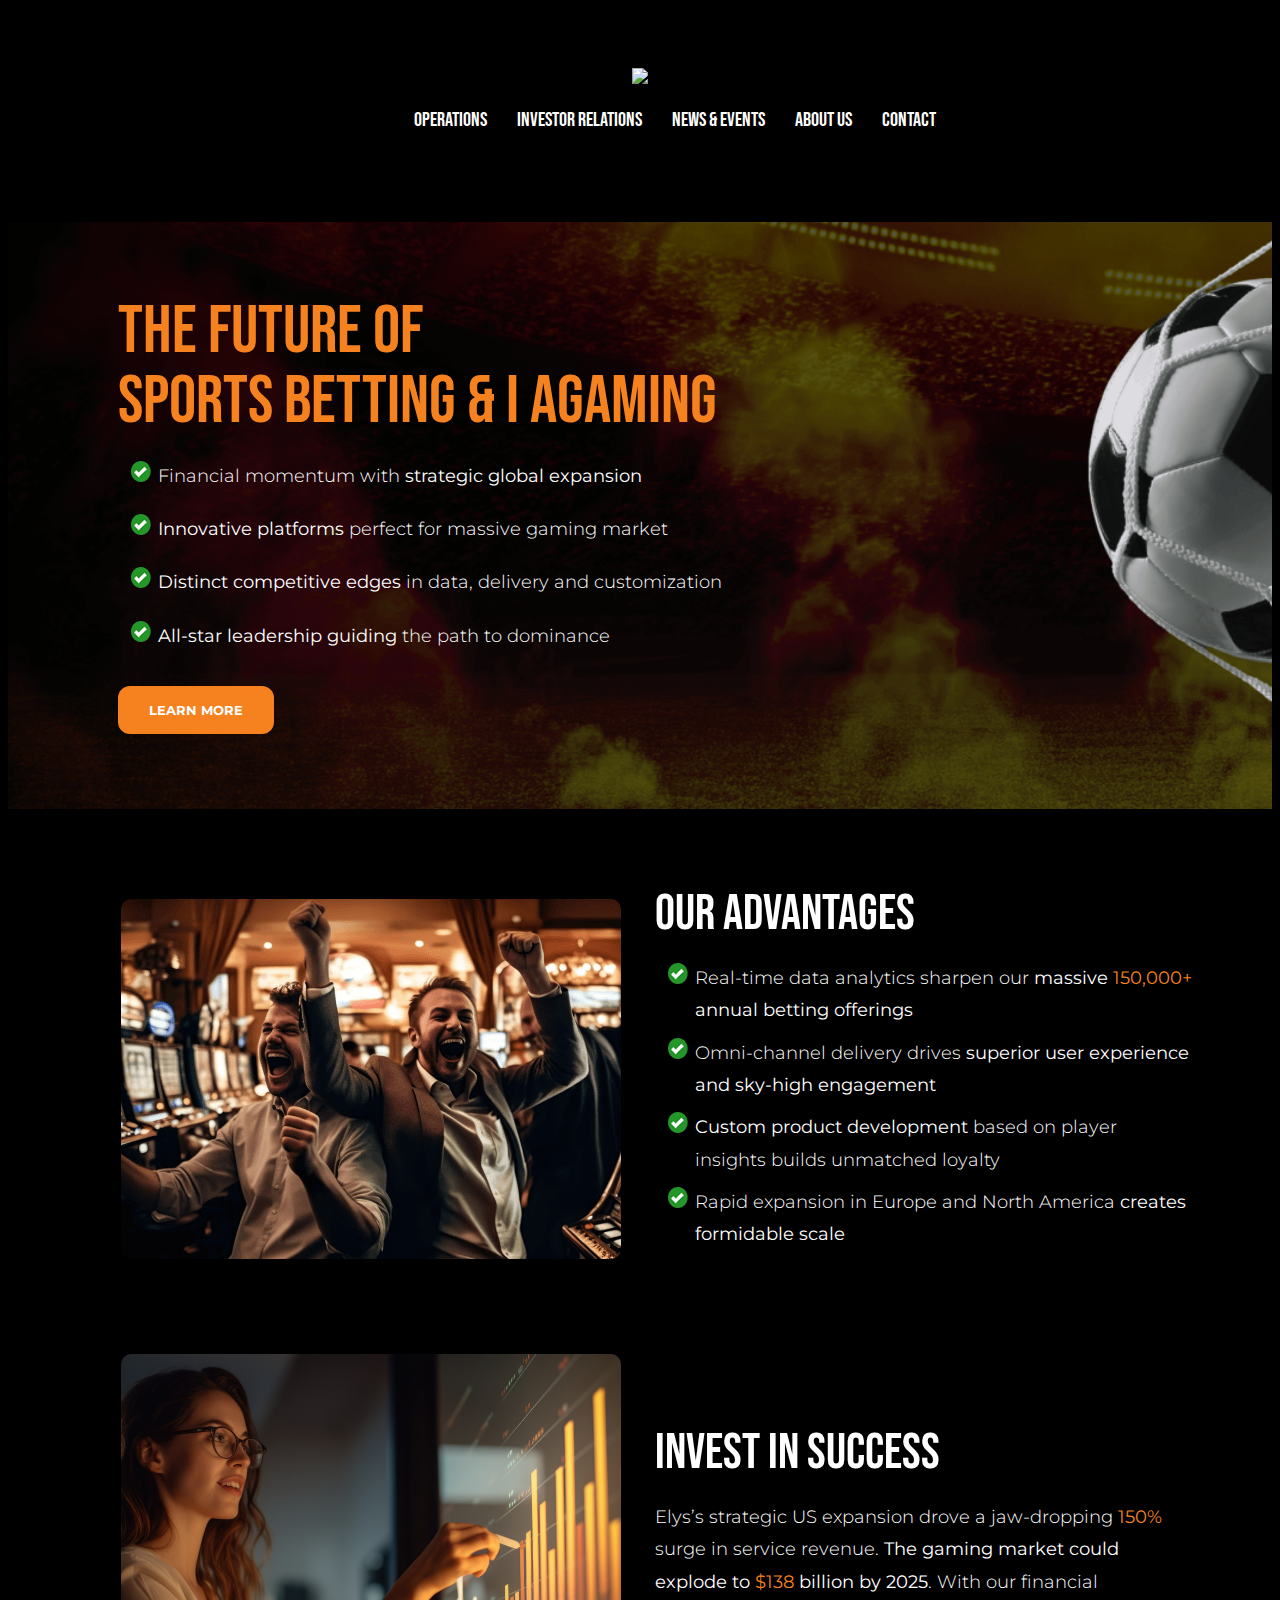
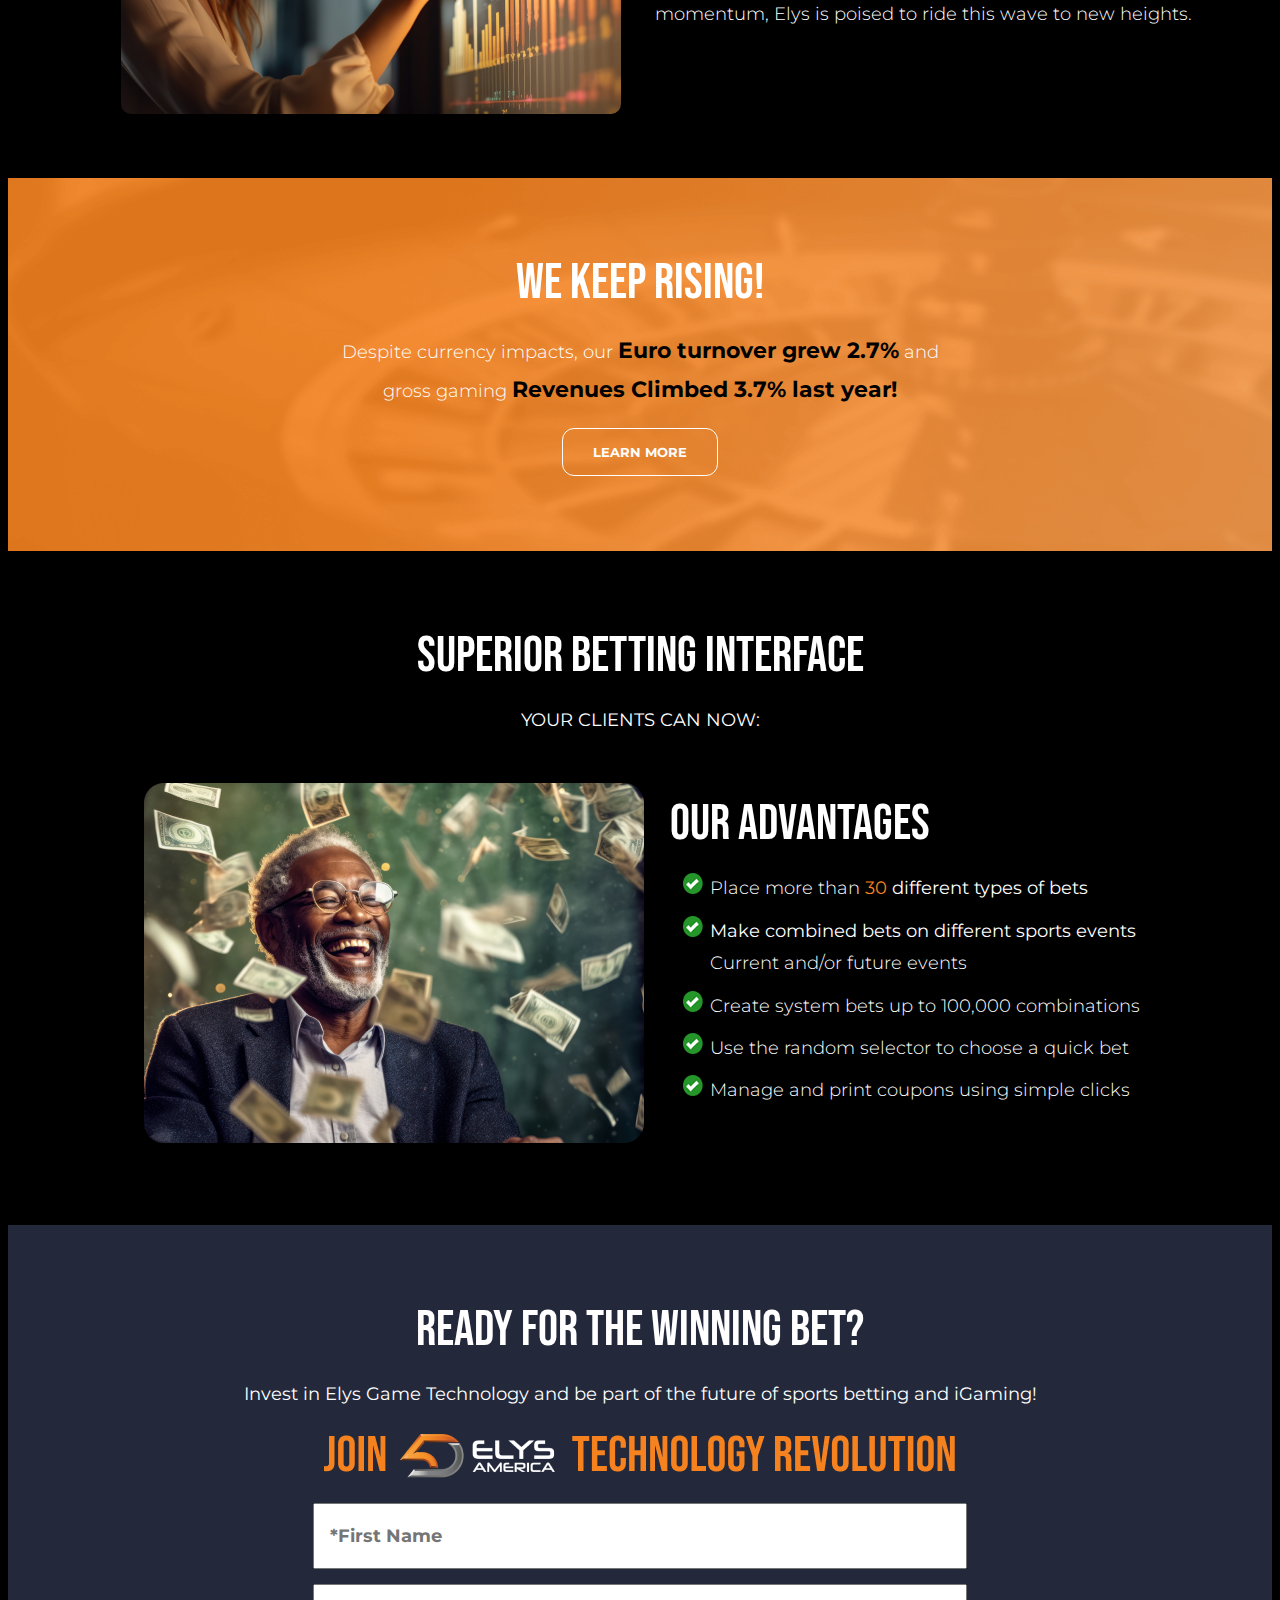
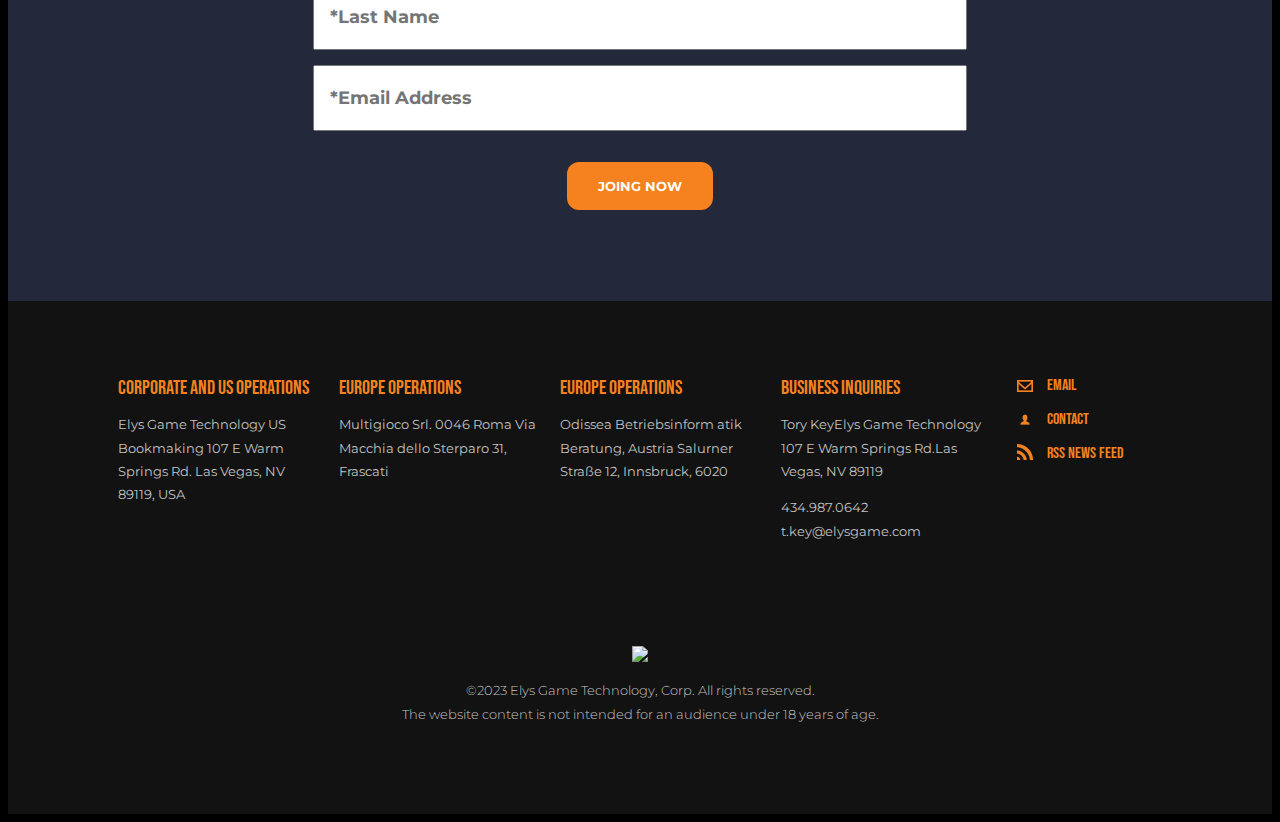
==== index.html @ 71b17f27 "Update Files" ====
<!DOCTYPE html>
<html lang="en">
    <head>
        <meta charset="utf-8">
        <meta http-equiv="X-UA-Compatible" content="IE=edge">
        <meta name="description" content="">
        <meta name="author" content="">
        <title>New page</title>
        <link href="css/style.css" rel="stylesheet">
        <link rel="stylesheet" href="https://fonts.googleapis.com/css?family=Bebas+Neue&display=swap">
        <link rel="stylesheet" href="https://fonts.googleapis.com/css?family=Montserrat:300,700&display=swap">
    </head>
    <body>
        <div class="container menu">
            <div class="row" style="text-align: center;">
                <img src="https://hostedimages-cdn.aweber-static.com/MjEzODEyMQ==/original/90623a771c1843f6ba67fd696ddfc8a9.png" style="width: 350px;"/></img>
                <nav>
                    <ul style="color: #ffffff; display: inline-flex; list-style-position: inside; list-style-type: none; text-indent: 30px; font-family: 'Bebas Neue', sans-serif; font-size: 20px;">
                        <li>OPERATIONS</li>
                        <li>INVESTOR RELATIONS</li>
                        <li>NEWS & EVENTS</li>
                        <li>ABOUT US</li>
                        <li>CONTACT</li>
                    </ul>
                </nav>
            </div>
        </div>
        <div class="container" style="background-image: url('img/modern%20sports%20football%20banner.png'); background-repeat: no-repeat; background-size: cover; background-position: center top;">
            <div class="row" style="display: flex;">
                <div class="inner-content">
                    <h1>THE FUTURE OF<br> SPORTS BETTING & I   aGAMING </h1>
                    <ul style="color: #ffffff; font-family: 'Montserrat', sans-serif; list-style-type: none; list-style-image: url('img/bullets.png'); font-size: 18px; line-height: 2.4; font-weight: 300;">
                        <li>Financial momentum with 
                            <b>strategic global expansion</b>
                        </li>
                        <li>
                            <b>Innovative platforms</b> perfect for massive gaming market
                        </li>
                        <li>
                            <b>Distinct competitive edges</b> in data, delivery and customization
                        </li>
                        <li>
                            <b>All-star leadership guiding</b> the path to dominance
                        </li>
                    </ul>
                    <button class="btn">LEARN MORE</button>
                </div>
            </div>
        </div>
        <div class="container">
            <div class="row" style="display: flex; align-items: center;">
                <div class="column" style="float: left; text-align: center;">
                    <img src="img/happy%20man.png" style="border-radius: 10px;"/>
                </div>
                <div class="column" style="float: left;">
                    <div class="inner-content">
                        <h2 style="font-family: 'Bebas Neue', sans-serif; font-size: 50px; color: #ffffff; font-weight: 400; margin-top: 0; margin-bottom: 0;">Our Advantages</h2>
                        <ul style="color: #ffffff; font-family: 'Montserrat', sans-serif; list-style-type: none; list-style-image: url('img/bullets.png'); font-size: 18px; vertical-align: middle; font-weight: 300; line-height: 1.8;">
                            <li>Real-time data analytics sharpen our 
                                <b>massive <span style="color: #F5821F;">150,000+</span> annual betting offerings</b>
                            </li>
                            <li>Omni-channel delivery drives 
                                <b>superior user experience and sky-high engagement</b>
                            </li>
                            <li>
                                <b>Custom product development</b> based on player insights builds unmatched loyalty
                            </li>
                            <li>Rapid expansion in Europe and North America 
                                <b>creates formidable scale</b>
                            </li>
                        </ul>
                    </div>
                </div>
            </div>
        </div>
        <div class="container">
            <div class="row" style="display: flex; align-items: center; padding-top: 0;">
                <div class="column" style="float: left; text-align: center;">
                    <img src="img/invesst_success.png" style="border-radius: 10px;"/>
                </div>
                <div class="column" style="float: left;">
                    <div class="inner-content">
                        <h2 style="font-family: 'Bebas Neue', sans-serif; font-size: 50px; color: #ffffff; font-weight: 400; margin-top: 0; margin-bottom: 0;">INVEST IN SUCCESS</h2>
                        <p style="color: #ffffff; font-size: 18px; font-family: 'Montserrat', sans-serif; font-weight: 300; line-height: 1.8;">Elys&rsquo;s strategic US expansion drove a jaw-dropping <b><span style="color: #F5821F;">150%</span></b> surge in service revenue. <b>The gaming market could explode to <span style="color: #F5821F;">$138</span> billion by 2025</b>. With our financial momentum, Elys is poised to ride this wave to new heights.</p>
                    </div>
                </div>
            </div>
        </div>
        <div class="container" style="background-repeat: no-repeat; background-size: cover; background-position: center top; background-image: url('img/keep%20raising%20bg.png');">
            <div class="row" style="display: flex; margin: auto;">
                <div class="inner-content" style="margin: auto;">
                    <h2 style="color: #ffffff; font-size: 50px; font-family: 'Bebas Neue', sans-serif; font-weight: 400; text-align: center; margin-top: 0; margin-bottom: 0;">We keep rising!</h2>
                    <p style="color: #ffffff; font-size: 18px; font-family: 'Montserrat', sans-serif; font-weight: 300; line-height: 1.8; text-align: center;">Despite currency impacts, our  <span style="color: #000; font-size: 22px; font-weight: bold;">Euro turnover grew 2.7%</span>  and <br>gross gaming  <span style="color: #000; font-size: 22px; font-weight: bold;">Revenues Climbed 3.7%   last year!</span></p>
                    <center>
                        <button class="btn-light">LEARN MORE</button>
                    </center>
                </div>
            </div>
        </div>
        <div class="container" style="background-repeat: no-repeat; background-size: cover; background-position: center top;">
            <div class="row" style="display: flex; margin: auto;">
                <div class="inner-content" style="margin: auto;">
                    <h2 style="color: #ffffff; font-size: 50px; font-family: 'Bebas Neue', sans-serif; font-weight: 400; text-align: center; margin-top: 0; margin-bottom: 0;">superior betting interface</h2>
                    <p style="color: #ffffff; font-size: 18px; font-family: 'Montserrat', sans-serif; font-weight: 300; line-height: 1.8; text-align: center;"><b>YOUR CLIENTS CAN NOW:</b><br></p>
                    <center> 
</center>
                    <div class="row" style="display: flex; align-items: center; padding-bottom: 0; padding-top: 25px;">
                        <div class="column" style="float: left; text-align: center;">
                            <img src="img/superior_beating.png" style="border-radius: 10px;"/>
                        </div>
                        <div class="column" style="float: left;">
                            <div class="inner-content">
                                <h2 style="font-family: 'Bebas Neue', sans-serif; font-size: 50px; color: #ffffff; font-weight: 400; margin-top: 0; margin-bottom: 0;">Our Advantages</h2>
                                <ul style="color: #ffffff; font-family: 'Montserrat', sans-serif; list-style-type: none; list-style-image: url('img/bullets.png'); font-size: 18px; vertical-align: middle; font-weight: 300; line-height: 1.8;">
                                    <li>Place more than 
                                        <b><span style="color: #F5821F">30</span> different types of bets</b>
                                    </li>
                                    <li>
                                        <b>Make combined bets on different sports events</b> Current and/or future events
                                    </li>
                                    <li>Create system bets up to 100,000 combinations</li>
                                    <li>Use the random selector to choose a quick bet</li>
                                    <li>Manage and print coupons using simple clicks</li>
                                </ul>
                            </div>
                        </div>
                    </div>
                </div>
            </div>
        </div>
        <div class="container" style="background-repeat: no-repeat; background-size: cover; background-position: center top; background-color: #23293b;">
            <div class="row" style="display: flex; margin: auto;">
                <div class="inner-content" style="margin: auto;">
                    <h2 style="color: #ffffff; font-size: 50px; font-family: 'Bebas Neue', sans-serif; font-weight: 400; text-align: center; margin-top: 0; margin-bottom: 0;">Ready for the winning bet?</h2>
                    <p style="color: #ffffff; font-size: 18px; font-family: 'Montserrat', sans-serif; font-weight: 300; line-height: 1.8; text-align: center;"><b>Invest in Elys Game Technology and be part of the future of sports betting and iGaming!</b><br></p>
                    <center>
                        <img src="img/form_header.png"/>
                    </center>
                    <form style="text-align: center; padding-top: 15px;">
                        <input style="width: 620px; padding: 20px 15px; font-size: 18px; font-family: 'Montserrat', sans-serif; font-weight: 700; color: #c9c9c9; margin-bottom: 15px;" placeholder="*First Name"/>
                        <input style="width: 620px; padding: 20px 15px; font-size: 18px; font-family: 'Montserrat', sans-serif; font-weight: 700; color: #c9c9c9; margin-bottom: 15px;" placeholder="*Last Name"/>
                        <input style="width: 620px; padding: 20px 15px; font-size: 18px; font-family: 'Montserrat', sans-serif; font-weight: 700; color: #c9c9c9; margin-bottom: 15px;" placeholder="*Email Address"/>
                        <p><button class="btn">JOING NOW</button></p>
                    </form>
                </div>
            </div>
        </div>
        <div class="container" style="background-color: #121212;">
            <div class="row" style="display: flex; width: 1200px !important; float: none;">
                <div class="col5" style="float: left; padding-right: 15px;">
                    <div class="inner-content">
                        <h3 style="font-family: 'Bebas Neue', sans-serif; font-size: 20px; color: #f5821f; font-weight: 400; margin-top: 0; margin-bottom: 0; text-align: left;">Corporate and US Operations</h3>
                        <p style="color: #c3c3c3; font-family: 'Montserrat', sans-serif; text-align: left; font-size: 13px; line-height: 1.8;">Elys Game Technology US Bookmaking 107 E Warm Springs Rd. Las Vegas, NV 89119, USA</p>
                    </div>
                </div>
                <div class="col5" style="float: left; text-align: center; padding-right: 15px;">
                    <div class="inner-content" style="padding: 15px;">
                        <h3 style="font-family: 'Bebas Neue', sans-serif; font-size: 20px; color: #f5821f; font-weight: 400; margin-top: 0; margin-bottom: 0; text-align: left;">Europe Operations</h3>
                        <p style="color: #c3c3c3; font-family: 'Montserrat', sans-serif; text-align: left; font-size: 13px; line-height: 1.8;">Multigioco Srl.
0046 Roma
Via Macchia dello Sterparo 31,
Frascati</p>
                    </div>
                </div>
                <div class="col5" style="float: left; text-align: center; padding-right: 15px;">
                    <div class="inner-content">
                        <h3 style="font-family: 'Bebas Neue', sans-serif; font-size: 20px; color: #f5821f; font-weight: 400; margin-top: 0; margin-bottom: 0; text-align: left;">Europe Operations</h3>
                        <p style="color: #c3c3c3; font-family: 'Montserrat', sans-serif; text-align: left; font-size: 13px; line-height: 1.8;">Odissea Betriebsinform atik  Beratung, Austria Salurner Straße 12,  Innsbruck, 6020</p>
                    </div>
                </div>
                <div class="col5" style="float: left; text-align: center;">
                    <div class="inner-content" style="padding-right: 15px;">
                        <h3 style="font-family: 'Bebas Neue', sans-serif; font-size: 20px; color: #f5821f; font-weight: 400; margin-top: 0; margin-bottom: 0; text-align: left;">Business Inquiries</h3>
                        <p style="color: #c3c3c3; font-family: 'Montserrat', sans-serif; text-align: left; font-size: 13px; line-height: 1.8;">Tory KeyElys Game Technology 107 E Warm Springs Rd.Las Vegas, NV 89119</p>
                        <p style="color: #c3c3c3; font-family: 'Montserrat', sans-serif; text-align: left; font-size: 13px; line-height: 1.8;">
434.987.0642
t.key@elysgame.com</p>
                    </div>
                </div>
                <div class="col5" style="float: left; text-align: center;">
                    <div class="inner-content" style="margin-left: 30px;">
                        <h3 style="font-family: 'Bebas Neue', sans-serif; font-size: 16px; color: #f5821f; font-weight: 400; margin-top: 0; margin-bottom: 15px; text-align: left; padding-left: 30px; background-image: url('img/email.png'); background-repeat: no-repeat; background-position: left center;">Email</h3>
                        <h3 style="font-family: 'Bebas Neue', sans-serif; font-size: 16px; color: #f5821f; font-weight: 400; margin-top: 0; margin-bottom: 15px; text-align: left; padding-left: 30px; background-image: url('img/contact.png'); background-repeat: no-repeat; background-position: left center;">Contact</h3>
                        <h3 style="font-family: 'Bebas Neue', sans-serif; font-size: 16px; color: #f5821f; font-weight: 400; margin-top: 0; margin-bottom: 10px; text-align: left; background-image: url('img/feed.png'); background-repeat: no-repeat; padding-left: 30px;">RSS News Feed</h3>
                    </div>
                </div>
            </div>
        </div>
        <div class="container" style="background-repeat: no-repeat; background-size: cover; background-position: center top; background-color: #121212; padding-bottom: 60px;">
            <div class="row" style="display: flex; margin: auto; padding: 0;">
                <div class="inner-content" style="margin: auto;">
                    <center>
                        <img src="https://hostedimages-cdn.aweber-static.com/MjEzODEyMQ==/original/90623a771c1843f6ba67fd696ddfc8a9.png" style="width: 250px;"/></img>
                        <p style="color: #c3c3c3; font-size: 13px; font-family: 'Montserrat', sans-serif; font-weight: 300; line-height: 1.8;">©2023 Elys Game Technology, Corp. All rights reserved. <br>The website content is not intended for an audience under 18 years of age.</p>
                    </center>
                </div>
            </div>
        </div>
    </body>
---- css/style.css ----
body {
    background-color: #000;
}

.container {
}

.row {
    width: 100%;
    max-width: 1075px;
    padding: 60px 15px;
    margin: auto;
}

.inner-content {
    width: 100%;
    padding: 15px;
}

.inner-row {
    width: 100%;
    padding: 40px 15px;
    margin: auto;
}

.column {
    width: 50%;
    float: left;
}

.col5 {
    width: 20%;
    float: left;
}

li {
    padding-bottom: 10px;
}

h1 {
    color: #F5821F;
    font-family: Bebas Neue;
    font-size: 68px;
    font-style: normal;
    font-weight: 400;
    line-height: 70px;
    margin: 0px;

    /* 105.882% */
    text-transform: uppercase;
}

.btn {
    border-radius: 12px;
    background-color: #f5821f;
    font-family: 'Montserrat', sans-serif;
    text-transform: uppercase;
    font-weight: 700;
    color: #ffffff;
    padding: 15px 30px;
    border: 1px solid rgba(255, 255, 255, 0);
}

.btn-light {
    border-radius: 12px;
    background-color: transparent;
    font-family: 'Montserrat', sans-serif;
    text-transform: uppercase;
    font-weight: 700;
    color: #ffffff;
    padding: 15px 30px;
    border: 1.5px solid #ffffff;
}
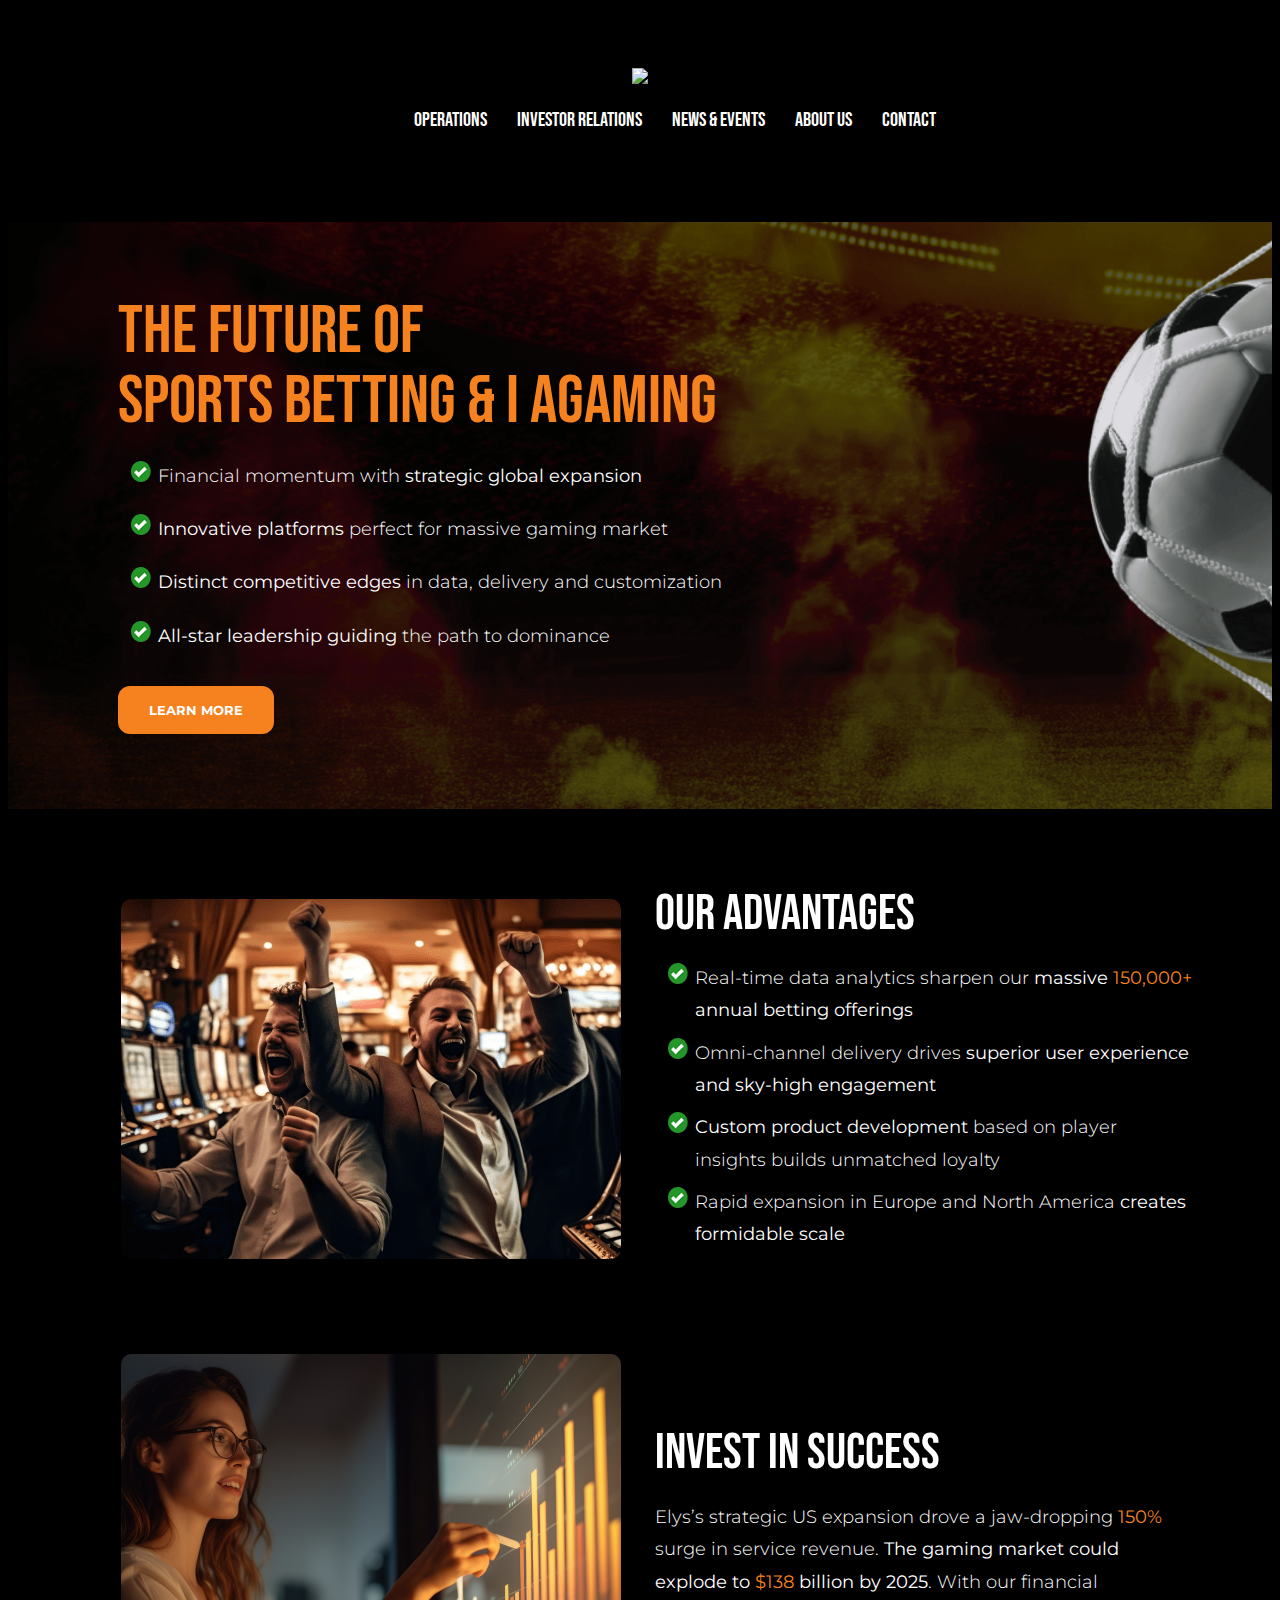
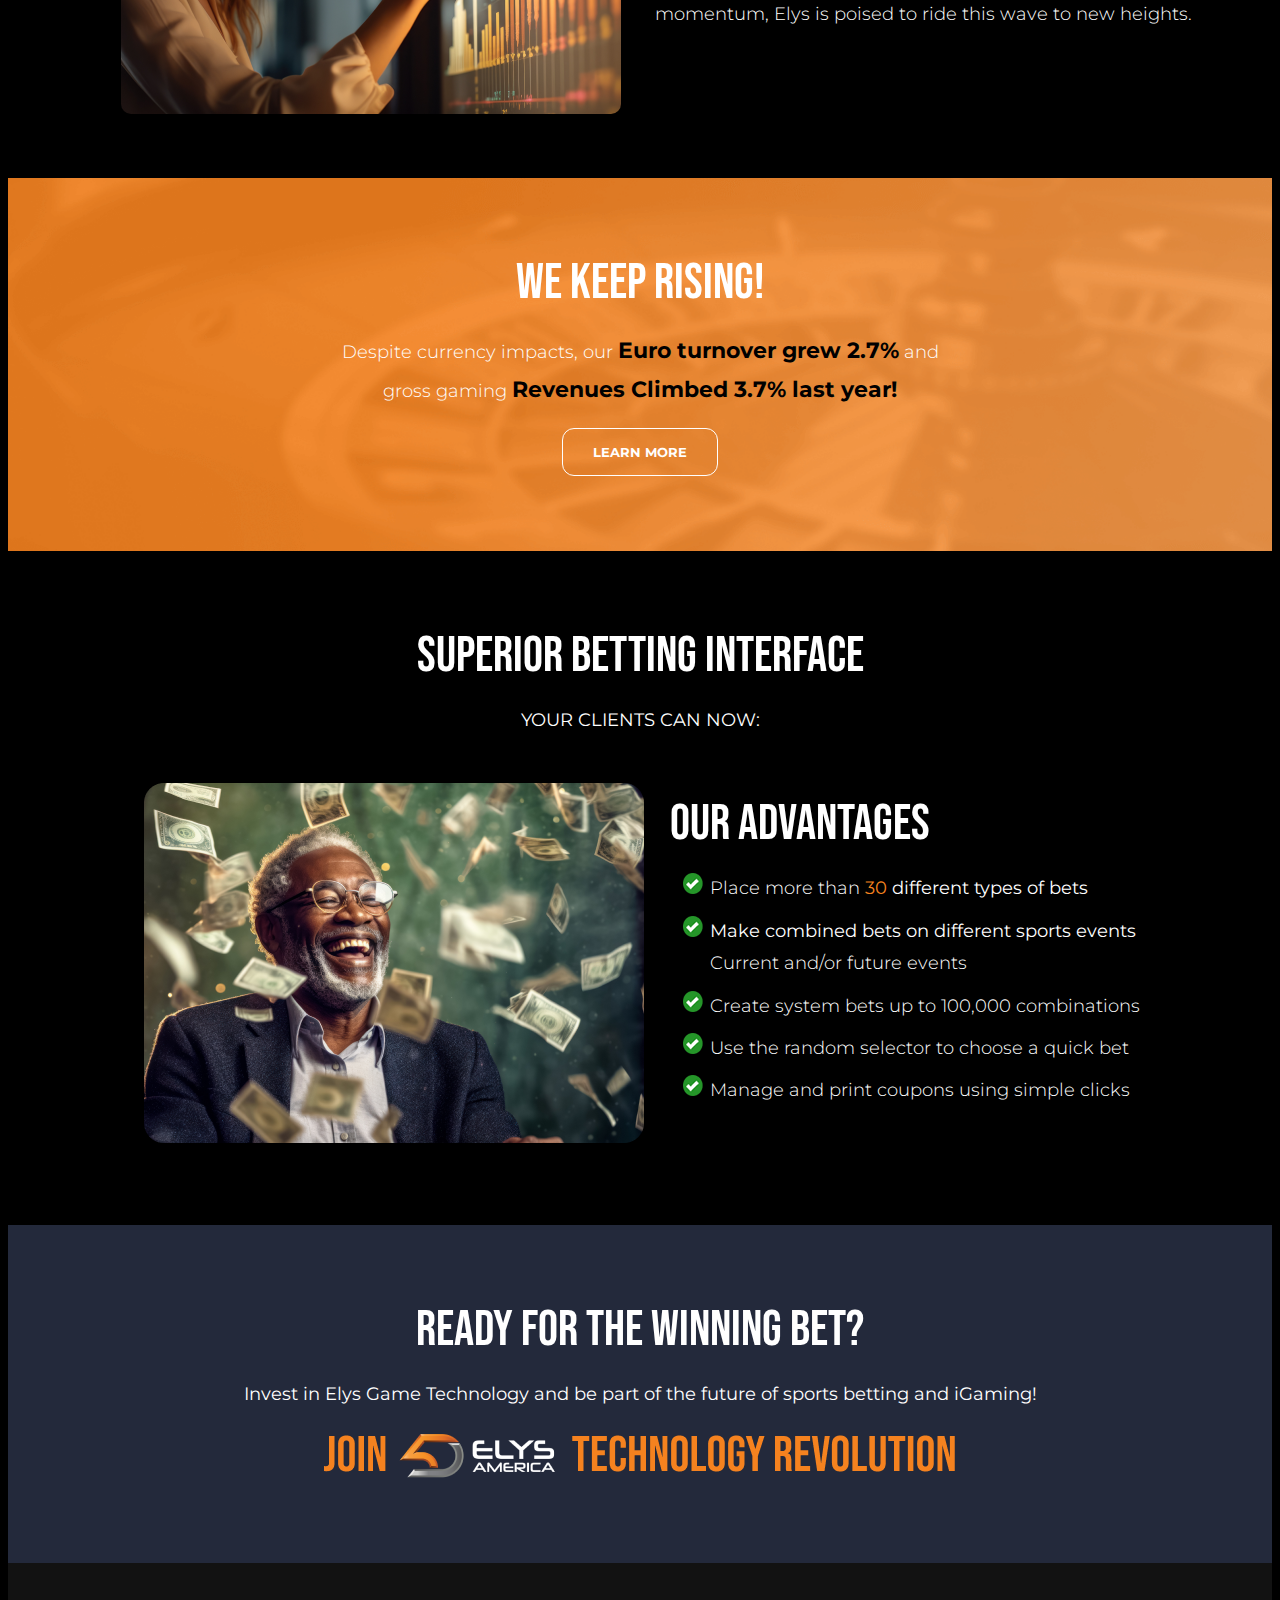
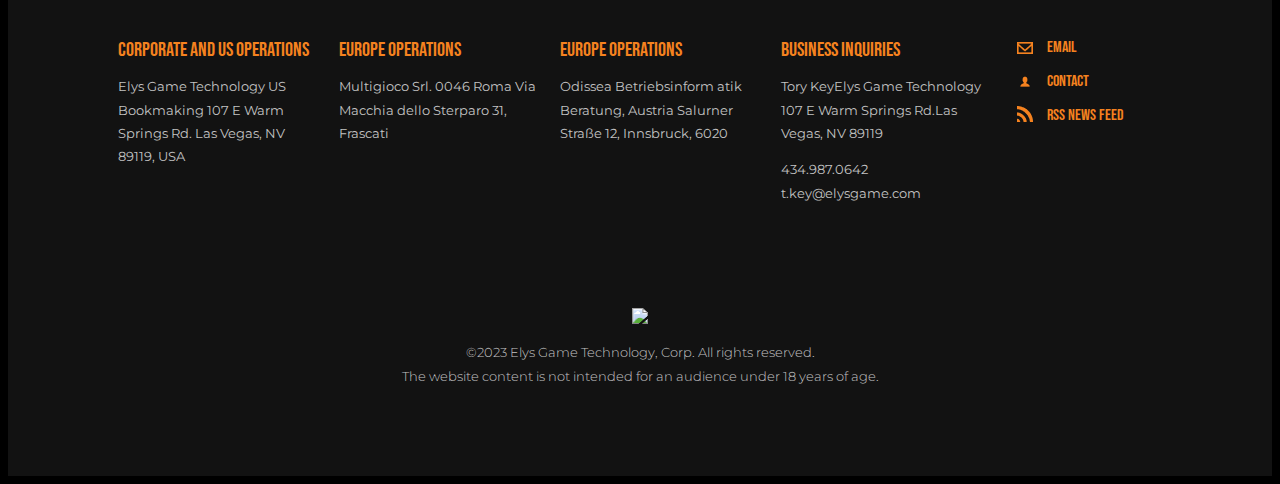
==== commit c090cd2d: "Update" ====
--- a/index.html
+++ b/index.html
@@ -9,6 +9,15 @@
         <link href="css/style.css" rel="stylesheet">
         <link rel="stylesheet" href="https://fonts.googleapis.com/css?family=Bebas+Neue&display=swap">
         <link rel="stylesheet" href="https://fonts.googleapis.com/css?family=Montserrat:300,700&display=swap">
+
+        <script type="text/javascript">(function(d, s, id) {
+            var js, fjs = d.getElementsByTagName(s)[0];
+            if (d.getElementById(id)) return;
+            js = d.createElement(s); js.id = id;
+            js.src = "//forms.aweber.com/form/92/476517092.js";
+            fjs.parentNode.insertBefore(js, fjs);
+            }(document, "script", "aweber-wjs-57rhpv1nx"));
+        </script>
     </head>
     <body>
         <div class="container menu">
@@ -136,13 +145,16 @@
                     <center>
                         <img src="img/form_header.png"/>
                     </center>
-                    <form style="text-align: center; padding-top: 15px;">
+                    <!-- Write your comments here -->
+                    <form style="display: none; text-align: center; padding-top: 15px;">
                         <input style="width: 620px; padding: 20px 15px; font-size: 18px; font-family: 'Montserrat', sans-serif; font-weight: 700; color: #c9c9c9; margin-bottom: 15px;" placeholder="*First Name"/>
                         <input style="width: 620px; padding: 20px 15px; font-size: 18px; font-family: 'Montserrat', sans-serif; font-weight: 700; color: #c9c9c9; margin-bottom: 15px;" placeholder="*Last Name"/>
                         <input style="width: 620px; padding: 20px 15px; font-size: 18px; font-family: 'Montserrat', sans-serif; font-weight: 700; color: #c9c9c9; margin-bottom: 15px;" placeholder="*Email Address"/>
                         <p><button class="btn">JOING NOW</button></p>
                     </form>
-                </div>
+                    <div class="AW-Form-476517092"></div>
+                    <!-- Write your comments here -->
+
             </div>
         </div>
         <div class="container" style="background-color: #121212;">
--- a/css/style.css
+++ b/css/style.css
@@ -1,8 +1,5 @@
 body {
     background-color: #000;
-}
-
-.container {
 }
 
 .row {
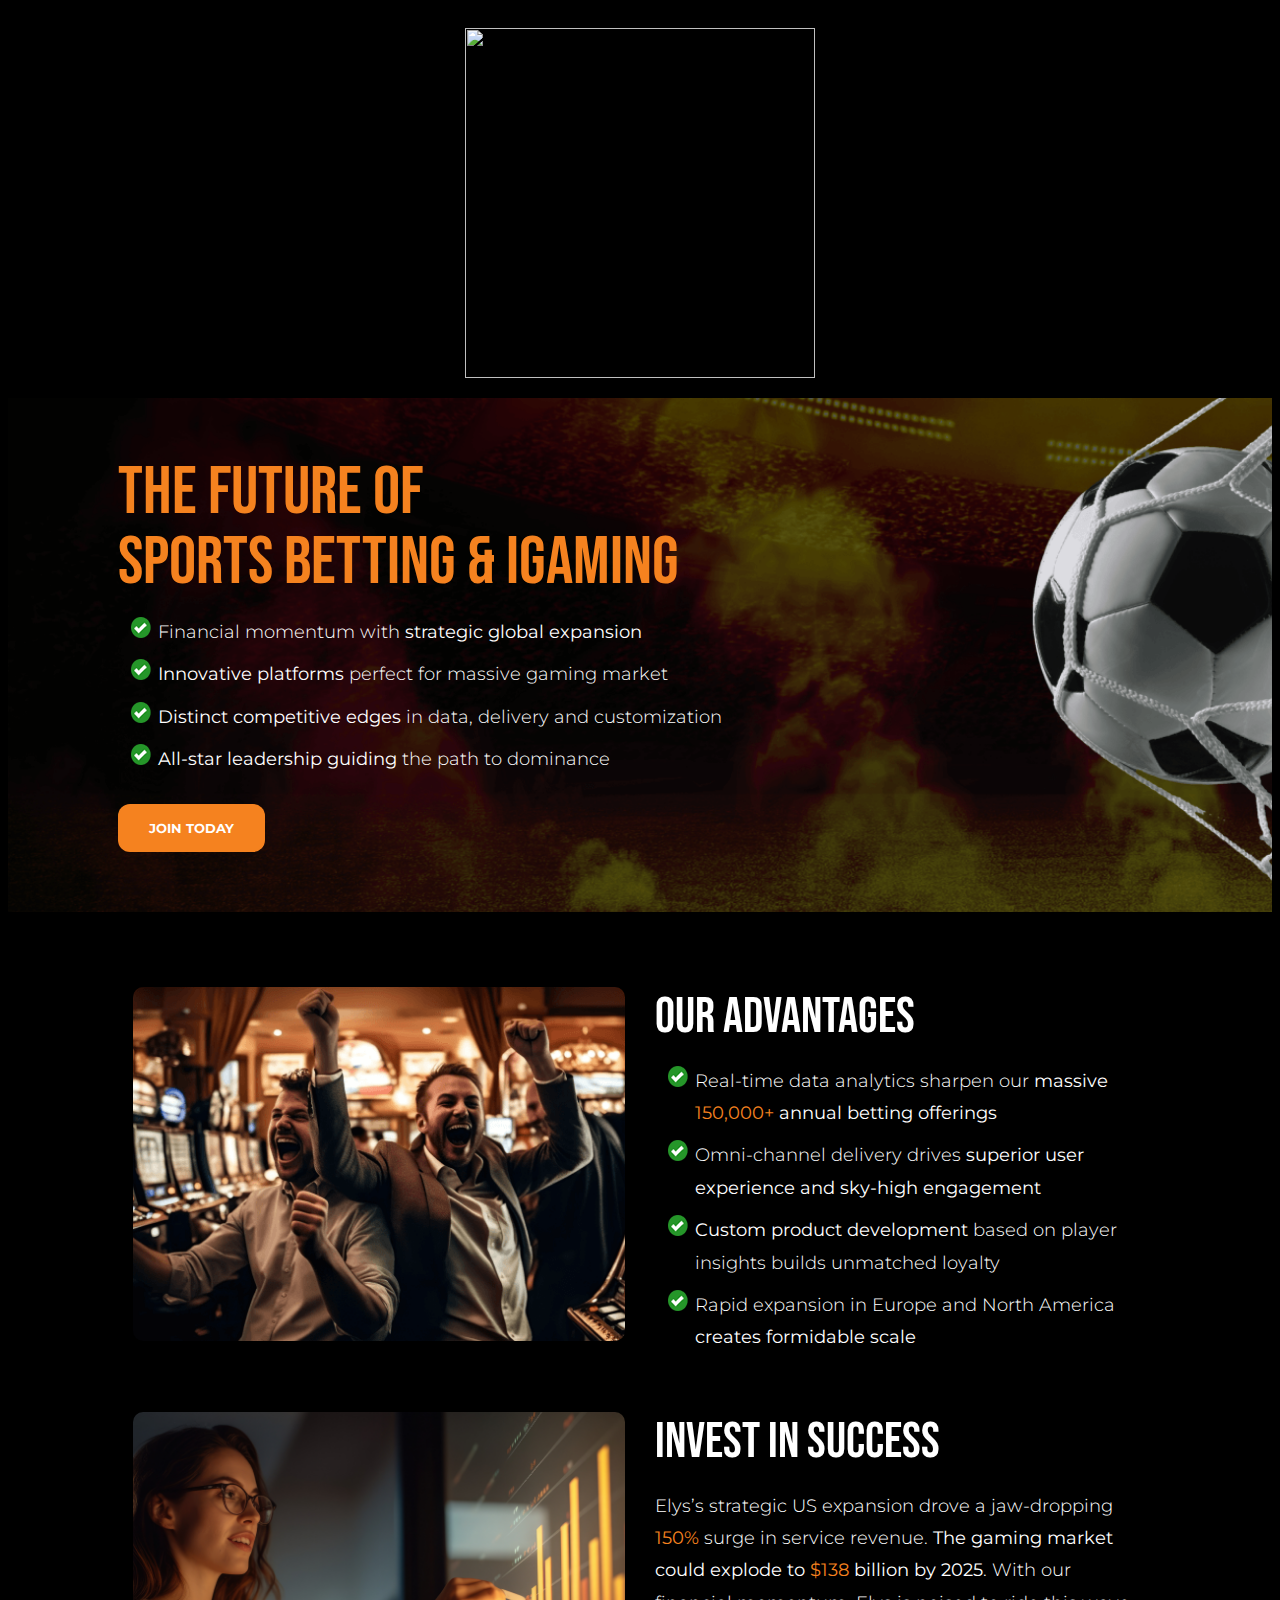
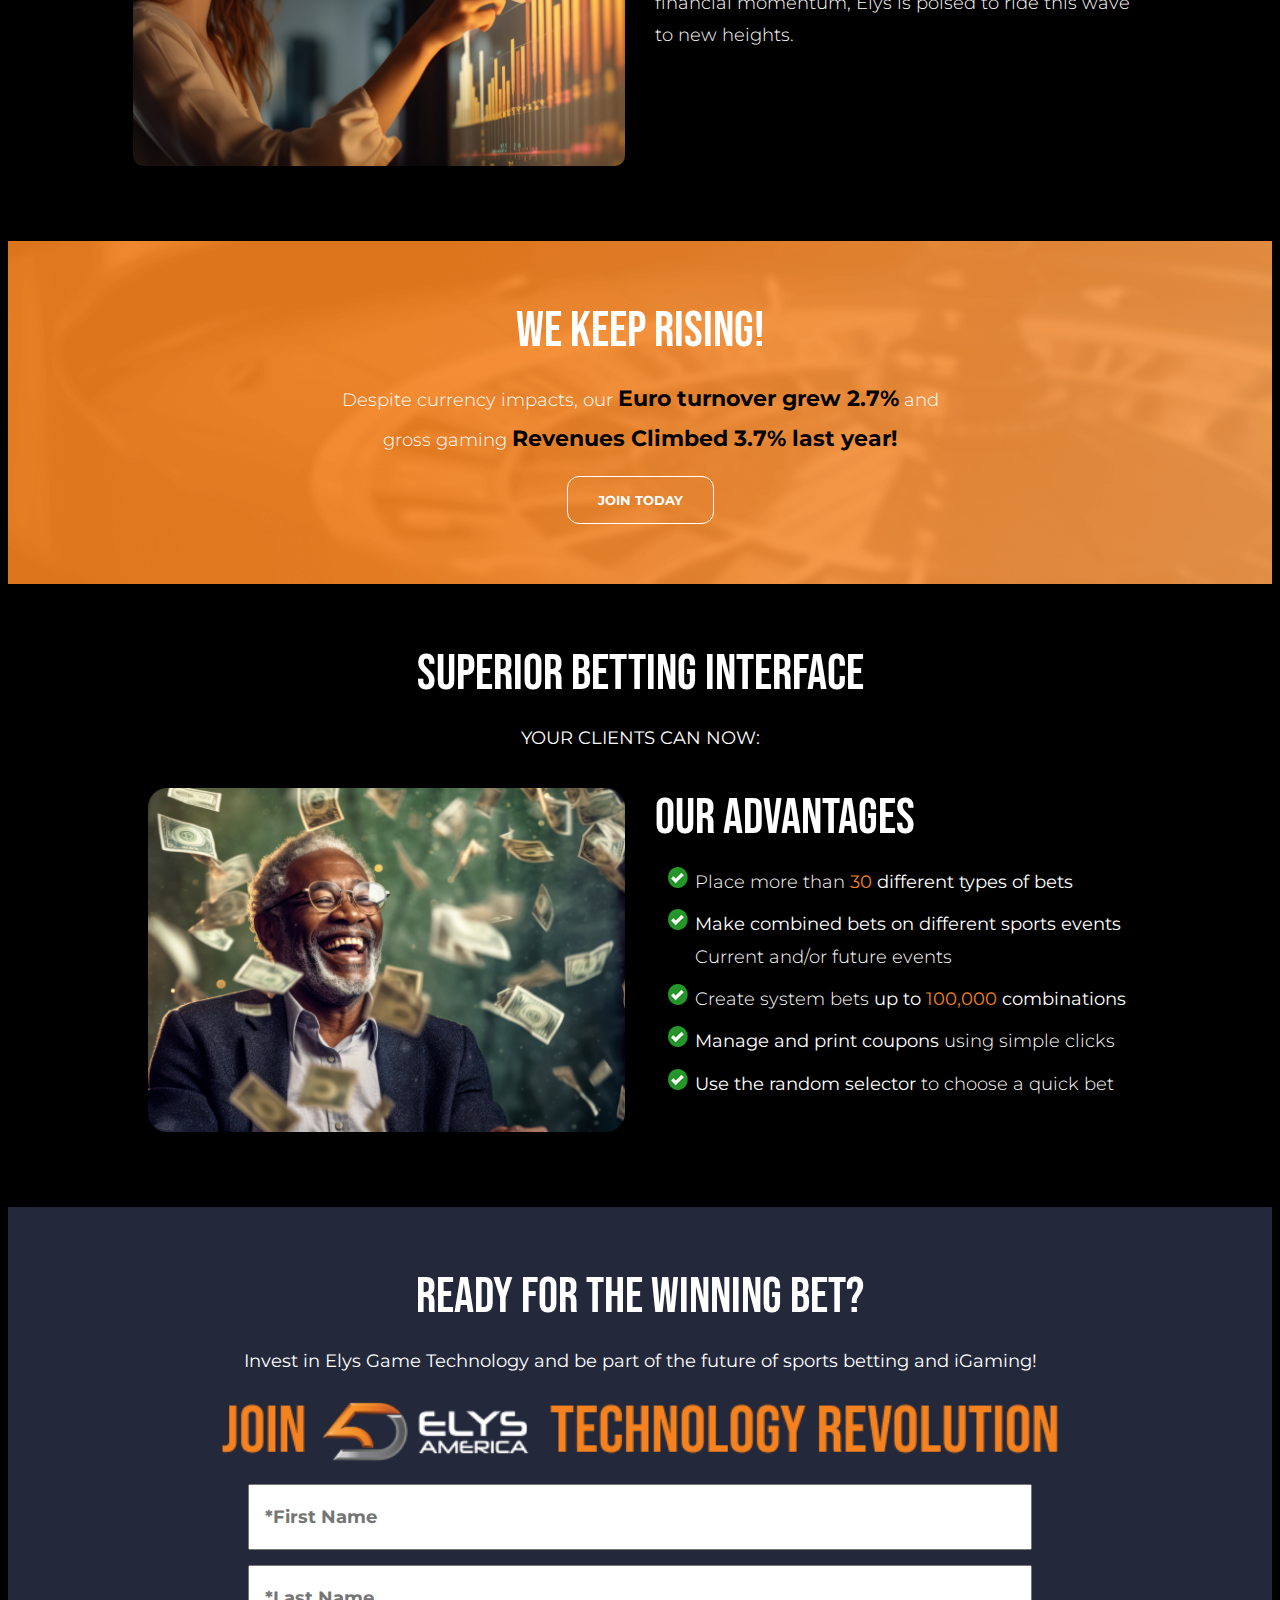
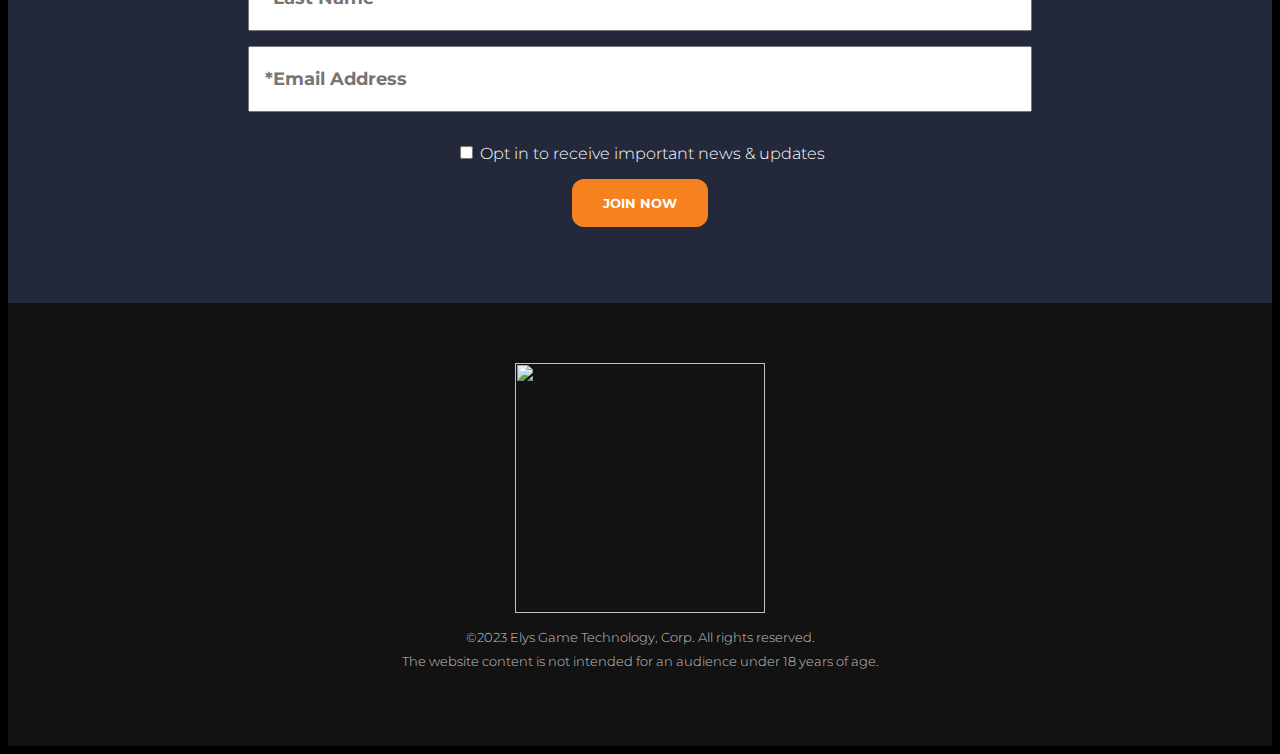
==== commit 167c4225: "Update" ====
--- a/index.html
+++ b/index.html
@@ -1,29 +1,20 @@
-<!DOCTYPE html>
 <html lang="en">
     <head>
         <meta charset="utf-8">
         <meta http-equiv="X-UA-Compatible" content="IE=edge">
+        <meta name="viewport" content="width=device-width, initial-scale=1.0">
         <meta name="description" content="">
         <meta name="author" content="">
-        <title>New page</title>
+        <title>Elys Game Technology</title>
         <link href="css/style.css" rel="stylesheet">
         <link rel="stylesheet" href="https://fonts.googleapis.com/css?family=Bebas+Neue&display=swap">
         <link rel="stylesheet" href="https://fonts.googleapis.com/css?family=Montserrat:300,700&display=swap">
-
-        <script type="text/javascript">(function(d, s, id) {
-            var js, fjs = d.getElementsByTagName(s)[0];
-            if (d.getElementById(id)) return;
-            js = d.createElement(s); js.id = id;
-            js.src = "//forms.aweber.com/form/92/476517092.js";
-            fjs.parentNode.insertBefore(js, fjs);
-            }(document, "script", "aweber-wjs-57rhpv1nx"));
-        </script>
     </head>
     <body>
         <div class="container menu">
-            <div class="row" style="text-align: center;">
+            <div class="row" style="text-align: center; padding-top:20px; padding-bottom: 20px;">
                 <img src="https://hostedimages-cdn.aweber-static.com/MjEzODEyMQ==/original/90623a771c1843f6ba67fd696ddfc8a9.png" style="width: 350px;"/></img>
-                <nav>
+                <nav style="display: none;">
                     <ul style="color: #ffffff; display: inline-flex; list-style-position: inside; list-style-type: none; text-indent: 30px; font-family: 'Bebas Neue', sans-serif; font-size: 20px;">
                         <li>OPERATIONS</li>
                         <li>INVESTOR RELATIONS</li>
@@ -35,89 +26,85 @@
             </div>
         </div>
         <div class="container" style="background-image: url('img/modern%20sports%20football%20banner.png'); background-repeat: no-repeat; background-size: cover; background-position: center top;">
-            <div class="row" style="display: flex;">
+            <div class="row">
+                <h1>THE FUTURE OF<br> SPORTS BETTING & iGAMING </h1>
+                <ul style="color: #ffffff; font-family: 'Montserrat', sans-serif; list-style-type: none; list-style-image: url('img/bullets.png'); font-size: 18px; line-height: 1.8; font-weight: 300; text-align: left;">
+                    <li>Financial momentum with 
+                        <b>strategic global expansion</b>
+                    </li>
+                    <li>
+                        <b>Innovative platforms</b> perfect for massive gaming market
+                    </li>
+                    <li>
+                        <b>Distinct competitive edges</b> in data, delivery and customization
+                    </li>
+                    <li>
+                        <b>All-star leadership guiding</b> the path to dominance
+                    </li>
+                </ul>
+                <div class="center">
+                    <a href="#anchor"><button class="btn">JOIN TODAY</button></a>
+                </div>
+            </div>
+        </div>
+        <div class="row" style="padding-bottom: 0px;">
+            <div class="col-6">
+                <img src="img/happy%20man.png" style="border-radius: 10px;"/>
+            </div>
+            <div class="col-6">
                 <div class="inner-content">
-                    <h1>THE FUTURE OF<br> SPORTS BETTING & I   aGAMING </h1>
-                    <ul style="color: #ffffff; font-family: 'Montserrat', sans-serif; list-style-type: none; list-style-image: url('img/bullets.png'); font-size: 18px; line-height: 2.4; font-weight: 300;">
-                        <li>Financial momentum with 
-                            <b>strategic global expansion</b>
+                    <h2 style="font-family: 'Bebas Neue', sans-serif; font-size: 50px; color: #ffffff; font-weight: 400; margin-top: 0; margin-bottom: 0;">Our Advantages</h2>
+                    <ul style="color: #ffffff; font-family: 'Montserrat', sans-serif; list-style-type: none; list-style-image: url('img/bullets.png'); font-size: 18px; vertical-align: middle; font-weight: 300; line-height: 1.8;">
+                        <li>Real-time data analytics sharpen our 
+                            <b>massive <span style="color: #F5821F;">150,000+</span> annual betting offerings</b>
+                        </li>
+                        <li>Omni-channel delivery drives 
+                            <b>superior user experience and sky-high engagement</b>
                         </li>
                         <li>
-                            <b>Innovative platforms</b> perfect for massive gaming market
-                        </li>
-                        <li>
-                            <b>Distinct competitive edges</b> in data, delivery and customization
-                        </li>
-                        <li>
-                            <b>All-star leadership guiding</b> the path to dominance
+                            <b>Custom product development</b> based on player insights builds unmatched loyalty
+                        </li>
+                        <li>Rapid expansion in Europe and North America 
+                            <b>creates formidable scale</b>
                         </li>
                     </ul>
-                    <button class="btn">LEARN MORE</button>
-                </div>
-            </div>
-        </div>
-        <div class="container">
-            <div class="row" style="display: flex; align-items: center;">
-                <div class="column" style="float: left; text-align: center;">
-                    <img src="img/happy%20man.png" style="border-radius: 10px;"/>
-                </div>
-                <div class="column" style="float: left;">
-                    <div class="inner-content">
-                        <h2 style="font-family: 'Bebas Neue', sans-serif; font-size: 50px; color: #ffffff; font-weight: 400; margin-top: 0; margin-bottom: 0;">Our Advantages</h2>
-                        <ul style="color: #ffffff; font-family: 'Montserrat', sans-serif; list-style-type: none; list-style-image: url('img/bullets.png'); font-size: 18px; vertical-align: middle; font-weight: 300; line-height: 1.8;">
-                            <li>Real-time data analytics sharpen our 
-                                <b>massive <span style="color: #F5821F;">150,000+</span> annual betting offerings</b>
-                            </li>
-                            <li>Omni-channel delivery drives 
-                                <b>superior user experience and sky-high engagement</b>
-                            </li>
-                            <li>
-                                <b>Custom product development</b> based on player insights builds unmatched loyalty
-                            </li>
-                            <li>Rapid expansion in Europe and North America 
-                                <b>creates formidable scale</b>
-                            </li>
-                        </ul>
-                    </div>
-                </div>
-            </div>
-        </div>
-        <div class="container">
-            <div class="row" style="display: flex; align-items: center; padding-top: 0;">
-                <div class="column" style="float: left; text-align: center;">
-                    <img src="img/invesst_success.png" style="border-radius: 10px;"/>
-                </div>
-                <div class="column" style="float: left;">
-                    <div class="inner-content">
-                        <h2 style="font-family: 'Bebas Neue', sans-serif; font-size: 50px; color: #ffffff; font-weight: 400; margin-top: 0; margin-bottom: 0;">INVEST IN SUCCESS</h2>
-                        <p style="color: #ffffff; font-size: 18px; font-family: 'Montserrat', sans-serif; font-weight: 300; line-height: 1.8;">Elys&rsquo;s strategic US expansion drove a jaw-dropping <b><span style="color: #F5821F;">150%</span></b> surge in service revenue. <b>The gaming market could explode to <span style="color: #F5821F;">$138</span> billion by 2025</b>. With our financial momentum, Elys is poised to ride this wave to new heights.</p>
-                    </div>
+                </div>
+            </div>
+        </div>
+        <div class="row" style="padding-top: 0px;">
+            <div class="col-6">
+                <img src="img/invesst_success.png" style="border-radius: 10px;"/>
+            </div>
+            <div class="col-6">
+                <div class="inner-content">
+                    <h2 style="font-family: 'Bebas Neue', sans-serif; font-size: 50px; color: #ffffff; font-weight: 400; margin-top: 0; margin-bottom: 0;">INVEST IN SUCCESS</h2>
+                    <p style="color: #ffffff; font-size: 18px; font-family: 'Montserrat', sans-serif; font-weight: 300; line-height: 1.8;">Elys&rsquo;s strategic US expansion drove a jaw-dropping <b><span style="color: #F5821F;">150%</span></b> surge in service revenue. <b>The gaming market could explode to <span style="color: #F5821F;">$138</span> billion by 2025</b>. With our financial momentum, Elys is poised to ride this wave to new heights.</p>
                 </div>
             </div>
         </div>
         <div class="container" style="background-repeat: no-repeat; background-size: cover; background-position: center top; background-image: url('img/keep%20raising%20bg.png');">
-            <div class="row" style="display: flex; margin: auto;">
+            <div class="row">
                 <div class="inner-content" style="margin: auto;">
                     <h2 style="color: #ffffff; font-size: 50px; font-family: 'Bebas Neue', sans-serif; font-weight: 400; text-align: center; margin-top: 0; margin-bottom: 0;">We keep rising!</h2>
                     <p style="color: #ffffff; font-size: 18px; font-family: 'Montserrat', sans-serif; font-weight: 300; line-height: 1.8; text-align: center;">Despite currency impacts, our  <span style="color: #000; font-size: 22px; font-weight: bold;">Euro turnover grew 2.7%</span>  and <br>gross gaming  <span style="color: #000; font-size: 22px; font-weight: bold;">Revenues Climbed 3.7%   last year!</span></p>
                     <center>
-                        <button class="btn-light">LEARN MORE</button>
+                        <a href="#anchor"><button class="btn-light">JOIN TODAY</button></a>
                     </center>
                 </div>
             </div>
         </div>
         <div class="container" style="background-repeat: no-repeat; background-size: cover; background-position: center top;">
-            <div class="row" style="display: flex; margin: auto;">
+            <div class="row">
                 <div class="inner-content" style="margin: auto;">
                     <h2 style="color: #ffffff; font-size: 50px; font-family: 'Bebas Neue', sans-serif; font-weight: 400; text-align: center; margin-top: 0; margin-bottom: 0;">superior betting interface</h2>
                     <p style="color: #ffffff; font-size: 18px; font-family: 'Montserrat', sans-serif; font-weight: 300; line-height: 1.8; text-align: center;"><b>YOUR CLIENTS CAN NOW:</b><br></p>
                     <center> 
 </center>
-                    <div class="row" style="display: flex; align-items: center; padding-bottom: 0; padding-top: 25px;">
-                        <div class="column" style="float: left; text-align: center;">
+                    <div class="row" style="padding-bottom: 0px; padding-top: 0px;">
+                        <div class="col-6">
                             <img src="img/superior_beating.png" style="border-radius: 10px;"/>
                         </div>
-                        <div class="column" style="float: left;">
+                        <div class="col-6">
                             <div class="inner-content">
                                 <h2 style="font-family: 'Bebas Neue', sans-serif; font-size: 50px; color: #ffffff; font-weight: 400; margin-top: 0; margin-bottom: 0;">Our Advantages</h2>
                                 <ul style="color: #ffffff; font-family: 'Montserrat', sans-serif; list-style-type: none; list-style-image: url('img/bullets.png'); font-size: 18px; vertical-align: middle; font-weight: 300; line-height: 1.8;">
@@ -127,9 +114,15 @@
                                     <li>
                                         <b>Make combined bets on different sports events</b> Current and/or future events
                                     </li>
-                                    <li>Create system bets up to 100,000 combinations</li>
-                                    <li>Use the random selector to choose a quick bet</li>
-                                    <li>Manage and print coupons using simple clicks</li>
+                                    <li>Create system bets 
+                                        <b>up to <span style="color: #F5821F">100,000</span> combinations</b>
+                                    </li>
+                                    <li>
+                                        <b>Manage and print coupons</b> using simple clicks
+                                    </li>
+                                    <li>
+                                        <b>Use the random selector</b> to choose a quick bet
+                                    </li>
                                 </ul>
                             </div>
                         </div>
@@ -137,8 +130,8 @@
                 </div>
             </div>
         </div>
-        <div class="container" style="background-repeat: no-repeat; background-size: cover; background-position: center top; background-color: #23293b;">
-            <div class="row" style="display: flex; margin: auto;">
+        <div id="anchor" class="container" style="background-repeat: no-repeat; background-size: cover; background-position: center top; background-color: #23293b;">
+            <div class="row">
                 <div class="inner-content" style="margin: auto;">
                     <h2 style="color: #ffffff; font-size: 50px; font-family: 'Bebas Neue', sans-serif; font-weight: 400; text-align: center; margin-top: 0; margin-bottom: 0;">Ready for the winning bet?</h2>
                     <p style="color: #ffffff; font-size: 18px; font-family: 'Montserrat', sans-serif; font-weight: 300; line-height: 1.8; text-align: center;"><b>Invest in Elys Game Technology and be part of the future of sports betting and iGaming!</b><br></p>
@@ -146,65 +139,68 @@
                         <img src="img/form_header.png"/>
                     </center>
                     <!-- Write your comments here -->
-                    <form style="display: none; text-align: center; padding-top: 15px;">
-                        <input style="width: 620px; padding: 20px 15px; font-size: 18px; font-family: 'Montserrat', sans-serif; font-weight: 700; color: #c9c9c9; margin-bottom: 15px;" placeholder="*First Name"/>
-                        <input style="width: 620px; padding: 20px 15px; font-size: 18px; font-family: 'Montserrat', sans-serif; font-weight: 700; color: #c9c9c9; margin-bottom: 15px;" placeholder="*Last Name"/>
-                        <input style="width: 620px; padding: 20px 15px; font-size: 18px; font-family: 'Montserrat', sans-serif; font-weight: 700; color: #c9c9c9; margin-bottom: 15px;" placeholder="*Email Address"/>
-                        <p><button class="btn">JOING NOW</button></p>
-                    </form>
-                    <div class="AW-Form-476517092"></div>
-                    <!-- Write your comments here -->
-
-            </div>
-        </div>
-        <div class="container" style="background-color: #121212;">
-            <div class="row" style="display: flex; width: 1200px !important; float: none;">
-                <div class="col5" style="float: left; padding-right: 15px;">
-                    <div class="inner-content">
-                        <h3 style="font-family: 'Bebas Neue', sans-serif; font-size: 20px; color: #f5821f; font-weight: 400; margin-top: 0; margin-bottom: 0; text-align: left;">Corporate and US Operations</h3>
-                        <p style="color: #c3c3c3; font-family: 'Montserrat', sans-serif; text-align: left; font-size: 13px; line-height: 1.8;">Elys Game Technology US Bookmaking 107 E Warm Springs Rd. Las Vegas, NV 89119, USA</p>
-                    </div>
-                </div>
-                <div class="col5" style="float: left; text-align: center; padding-right: 15px;">
-                    <div class="inner-content" style="padding: 15px;">
-                        <h3 style="font-family: 'Bebas Neue', sans-serif; font-size: 20px; color: #f5821f; font-weight: 400; margin-top: 0; margin-bottom: 0; text-align: left;">Europe Operations</h3>
-                        <p style="color: #c3c3c3; font-family: 'Montserrat', sans-serif; text-align: left; font-size: 13px; line-height: 1.8;">Multigioco Srl.
+                    <div class="formsec" style="padding: 0px;">
+                        <form method="post" action="https://www.aweber.com/scripts/addlead.pl" style="width: 100%; text-align: center; padding-top: 15px; margin: auto;">
+                            <input type="hidden" name="listname" value="awlist6574214"/>
+                            <input type="hidden" name="redirect" value="https://elysgame.s3.ca-central-1.amazonaws.com/thank-you.html"/>
+                            <input type="text" name="name" value="" style="width: 100%; padding: 20px 15px; font-size: 18px; font-family: 'Montserrat', sans-serif; font-weight: 700; color: #c9c9c9; margin-bottom: 15px;" placeholder="*First Name"/>
+                            <input type="text" name="lastname" value="" style="width: 100%; padding: 20px 15px; font-size: 18px; font-family: 'Montserrat', sans-serif; font-weight: 700; color: #c9c9c9; margin-bottom: 15px;" placeholder="*Last Name"/>
+                            <input type="text" name="email" value="" style="width: 100%; padding: 20px 15px; font-size: 18px; font-family: 'Montserrat', sans-serif; font-weight: 700; color: #c9c9c9; margin-bottom: 15px;" placeholder="*Email Address"/>
+                            <p style="font-size: 16px; font-family: 'Montserrat', sans-serif; font-weight: 300; color: #ffffff;"><input type="checkbox" id="myCheck" name="test"> Opt in to receive important news & updates</p>
+                            <p><input class="btn" type="submit" name="submit" value="JOIN NOW"/></p>
+                        </form>
+                    </div>
+                </div>
+            </div>
+            <div class="container" style="display: none; background-color: #121212;">
+                <div class="row" style="display: flex; width: 1200px !important; float: none;">
+                    <div class="col5" style="float: left; padding-right: 15px;">
+                        <div class="inner-content">
+                            <h3 style="font-family: 'Bebas Neue', sans-serif; font-size: 20px; color: #f5821f; font-weight: 400; margin-top: 0; margin-bottom: 0; text-align: left;">Corporate and US Operations</h3>
+                            <p style="color: #c3c3c3; font-family: 'Montserrat', sans-serif; text-align: left; font-size: 13px; line-height: 1.8;">Elys Game Technology US Bookmaking 107 E Warm Springs Rd. Las Vegas, NV 89119, USA</p>
+                        </div>
+                    </div>
+                    <div class="col5" style="float: left; text-align: center; padding-right: 15px;">
+                        <div class="inner-content" style="padding: 15px;">
+                            <h3 style="font-family: 'Bebas Neue', sans-serif; font-size: 20px; color: #f5821f; font-weight: 400; margin-top: 0; margin-bottom: 0; text-align: left;">Europe Operations</h3>
+                            <p style="color: #c3c3c3; font-family: 'Montserrat', sans-serif; text-align: left; font-size: 13px; line-height: 1.8;">Multigioco Srl.
 0046 Roma
 Via Macchia dello Sterparo 31,
 Frascati</p>
-                    </div>
-                </div>
-                <div class="col5" style="float: left; text-align: center; padding-right: 15px;">
-                    <div class="inner-content">
-                        <h3 style="font-family: 'Bebas Neue', sans-serif; font-size: 20px; color: #f5821f; font-weight: 400; margin-top: 0; margin-bottom: 0; text-align: left;">Europe Operations</h3>
-                        <p style="color: #c3c3c3; font-family: 'Montserrat', sans-serif; text-align: left; font-size: 13px; line-height: 1.8;">Odissea Betriebsinform atik  Beratung, Austria Salurner Straße 12,  Innsbruck, 6020</p>
-                    </div>
-                </div>
-                <div class="col5" style="float: left; text-align: center;">
-                    <div class="inner-content" style="padding-right: 15px;">
-                        <h3 style="font-family: 'Bebas Neue', sans-serif; font-size: 20px; color: #f5821f; font-weight: 400; margin-top: 0; margin-bottom: 0; text-align: left;">Business Inquiries</h3>
-                        <p style="color: #c3c3c3; font-family: 'Montserrat', sans-serif; text-align: left; font-size: 13px; line-height: 1.8;">Tory KeyElys Game Technology 107 E Warm Springs Rd.Las Vegas, NV 89119</p>
-                        <p style="color: #c3c3c3; font-family: 'Montserrat', sans-serif; text-align: left; font-size: 13px; line-height: 1.8;">
+                        </div>
+                    </div>
+                    <div class="col5" style="float: left; text-align: center; padding-right: 15px;">
+                        <div class="inner-content">
+                            <h3 style="font-family: 'Bebas Neue', sans-serif; font-size: 20px; color: #f5821f; font-weight: 400; margin-top: 0; margin-bottom: 0; text-align: left;">Europe Operations</h3>
+                            <p style="color: #c3c3c3; font-family: 'Montserrat', sans-serif; text-align: left; font-size: 13px; line-height: 1.8;">Odissea Betriebsinform atik  Beratung, Austria Salurner Straße 12,  Innsbruck, 6020</p>
+                        </div>
+                    </div>
+                    <div class="col5" style="float: left; text-align: center;">
+                        <div class="inner-content" style="padding-right: 15px;">
+                            <h3 style="font-family: 'Bebas Neue', sans-serif; font-size: 20px; color: #f5821f; font-weight: 400; margin-top: 0; margin-bottom: 0; text-align: left;">Business Inquiries</h3>
+                            <p style="color: #c3c3c3; font-family: 'Montserrat', sans-serif; text-align: left; font-size: 13px; line-height: 1.8;">Tory KeyElys Game Technology 107 E Warm Springs Rd.Las Vegas, NV 89119</p>
+                            <p style="color: #c3c3c3; font-family: 'Montserrat', sans-serif; text-align: left; font-size: 13px; line-height: 1.8;">
 434.987.0642
 t.key@elysgame.com</p>
-                    </div>
-                </div>
-                <div class="col5" style="float: left; text-align: center;">
-                    <div class="inner-content" style="margin-left: 30px;">
-                        <h3 style="font-family: 'Bebas Neue', sans-serif; font-size: 16px; color: #f5821f; font-weight: 400; margin-top: 0; margin-bottom: 15px; text-align: left; padding-left: 30px; background-image: url('img/email.png'); background-repeat: no-repeat; background-position: left center;">Email</h3>
-                        <h3 style="font-family: 'Bebas Neue', sans-serif; font-size: 16px; color: #f5821f; font-weight: 400; margin-top: 0; margin-bottom: 15px; text-align: left; padding-left: 30px; background-image: url('img/contact.png'); background-repeat: no-repeat; background-position: left center;">Contact</h3>
-                        <h3 style="font-family: 'Bebas Neue', sans-serif; font-size: 16px; color: #f5821f; font-weight: 400; margin-top: 0; margin-bottom: 10px; text-align: left; background-image: url('img/feed.png'); background-repeat: no-repeat; padding-left: 30px;">RSS News Feed</h3>
-                    </div>
-                </div>
-            </div>
-        </div>
-        <div class="container" style="background-repeat: no-repeat; background-size: cover; background-position: center top; background-color: #121212; padding-bottom: 60px;">
-            <div class="row" style="display: flex; margin: auto; padding: 0;">
-                <div class="inner-content" style="margin: auto;">
-                    <center>
-                        <img src="https://hostedimages-cdn.aweber-static.com/MjEzODEyMQ==/original/90623a771c1843f6ba67fd696ddfc8a9.png" style="width: 250px;"/></img>
-                        <p style="color: #c3c3c3; font-size: 13px; font-family: 'Montserrat', sans-serif; font-weight: 300; line-height: 1.8;">©2023 Elys Game Technology, Corp. All rights reserved. <br>The website content is not intended for an audience under 18 years of age.</p>
-                    </center>
+                        </div>
+                    </div>
+                    <div class="col5" style="float: left; text-align: center;">
+                        <div class="inner-content" style="margin-left: 30px;">
+                            <h3 style="font-family: 'Bebas Neue', sans-serif; font-size: 16px; color: #f5821f; font-weight: 400; margin-top: 0; margin-bottom: 15px; text-align: left; padding-left: 30px; background-image: url('img/email.png'); background-repeat: no-repeat; background-position: left center;">Email</h3>
+                            <h3 style="font-family: 'Bebas Neue', sans-serif; font-size: 16px; color: #f5821f; font-weight: 400; margin-top: 0; margin-bottom: 15px; text-align: left; padding-left: 30px; background-image: url('img/contact.png'); background-repeat: no-repeat; background-position: left center;">Contact</h3>
+                            <h3 style="font-family: 'Bebas Neue', sans-serif; font-size: 16px; color: #f5821f; font-weight: 400; margin-top: 0; margin-bottom: 10px; text-align: left; background-image: url('img/feed.png'); background-repeat: no-repeat; padding-left: 30px;">RSS News Feed</h3>
+                        </div>
+                    </div>
+                </div>
+            </div>
+            <div class="container" style="background-repeat: no-repeat; background-size: cover; background-position: center top; background-color: #121212;">
+                <div class="row">
+                    <div class="inner-content" style="margin: auto;">
+                        <center>
+                            <img src="https://hostedimages-cdn.aweber-static.com/MjEzODEyMQ==/original/90623a771c1843f6ba67fd696ddfc8a9.png" style="width: 250px;"/></img>
+                            <p style="color: #c3c3c3; font-size: 13px; font-family: 'Montserrat', sans-serif; font-weight: 300; line-height: 1.8;">©2023 Elys Game Technology, Corp. All rights reserved. <br>The website content is not intended for an audience under 18 years of age.</p>
+                        </center>
+                    </div>
                 </div>
             </div>
         </div>
--- a/css/style.css
+++ b/css/style.css
@@ -1,5 +1,9 @@
 body {
     background-color: #000;
+}
+
+.container {
+    width: 100%;
 }
 
 .row {
@@ -11,7 +15,6 @@
 
 .inner-content {
     width: 100%;
-    padding: 15px;
 }
 
 .inner-row {
@@ -33,6 +36,18 @@
 li {
     padding-bottom: 10px;
 }
+
+img {
+    width: 100%;
+    height: auto;
+    object-fit: cover;
+  }
+
+  .row::after {
+    content: "";
+    clear: both;
+    display: table;
+  }
 
 h1 {
     color: #F5821F;
@@ -67,4 +82,82 @@
     color: #ffffff;
     padding: 15px 30px;
     border: 1.5px solid #ffffff;
-}+}
+
+.formsec {
+    width: 75%;
+    margin: auto;
+}
+
+
+/**Responsive Design**/
+* {
+    box-sizing: border-box;
+  }
+  
+  .row::after {
+    content: "";
+    clear: both;
+    display: table;
+  }
+  
+  [class*="col-"] {
+    float: left;
+    padding: 15px;
+  }
+
+  /* For mobile phones: */
+[class*="col-"] {
+    width: 100%;
+  }
+  
+  @media only screen and (min-width: 600px) {
+    /* For tablets: */
+    .col-s-1 {width: 8.33%;}
+    .col-s-2 {width: 16.66%;}
+    .col-s-3 {width: 25%;}
+    .col-s-4 {width: 33.33%;}
+    .col-s-5 {width: 41.66%;}
+    .col-s-6 {width: 50%;}
+    .col-s-7 {width: 58.33%;}
+    .col-s-8 {width: 66.66%;}
+    .col-s-9 {width: 75%;}
+    .col-s-10 {width: 83.33%;}
+    .col-s-11 {width: 91.66%;}
+    .col-s-12 {width: 100%;}
+  }
+  @media only screen and (min-width: 768px) {
+    /* For desktop: */
+    .col-1 {width: 8.33%;}
+    .col-2 {width: 16.66%;}
+    .col-3 {width: 25%;}
+    .col-4 {width: 33.33%;}
+    .col-5 {width: 41.66%;}
+    .col-6 {width: 50%;}
+    .col-7 {width: 58.33%;}
+    .col-8 {width: 66.66%;}
+    .col-9 {width: 75%;}
+    .col-10 {width: 83.33%;}
+    .col-11 {width: 91.66%;}
+    .col-12 {width: 100%;}
+    .formsec {max-width: 100%;}
+	
+  }
+
+  @media only screen and (max-width: 768px) {
+    .formsec {
+	width: 100%;
+		}
+
+	h1, h2 {
+		text-align: center; 
+		font-size: 42px !important; 
+		line-height: 50px !important;
+		}
+
+	.center {
+		display: flex;
+		justify-content: center;
+		align-items: center;
+}
+  }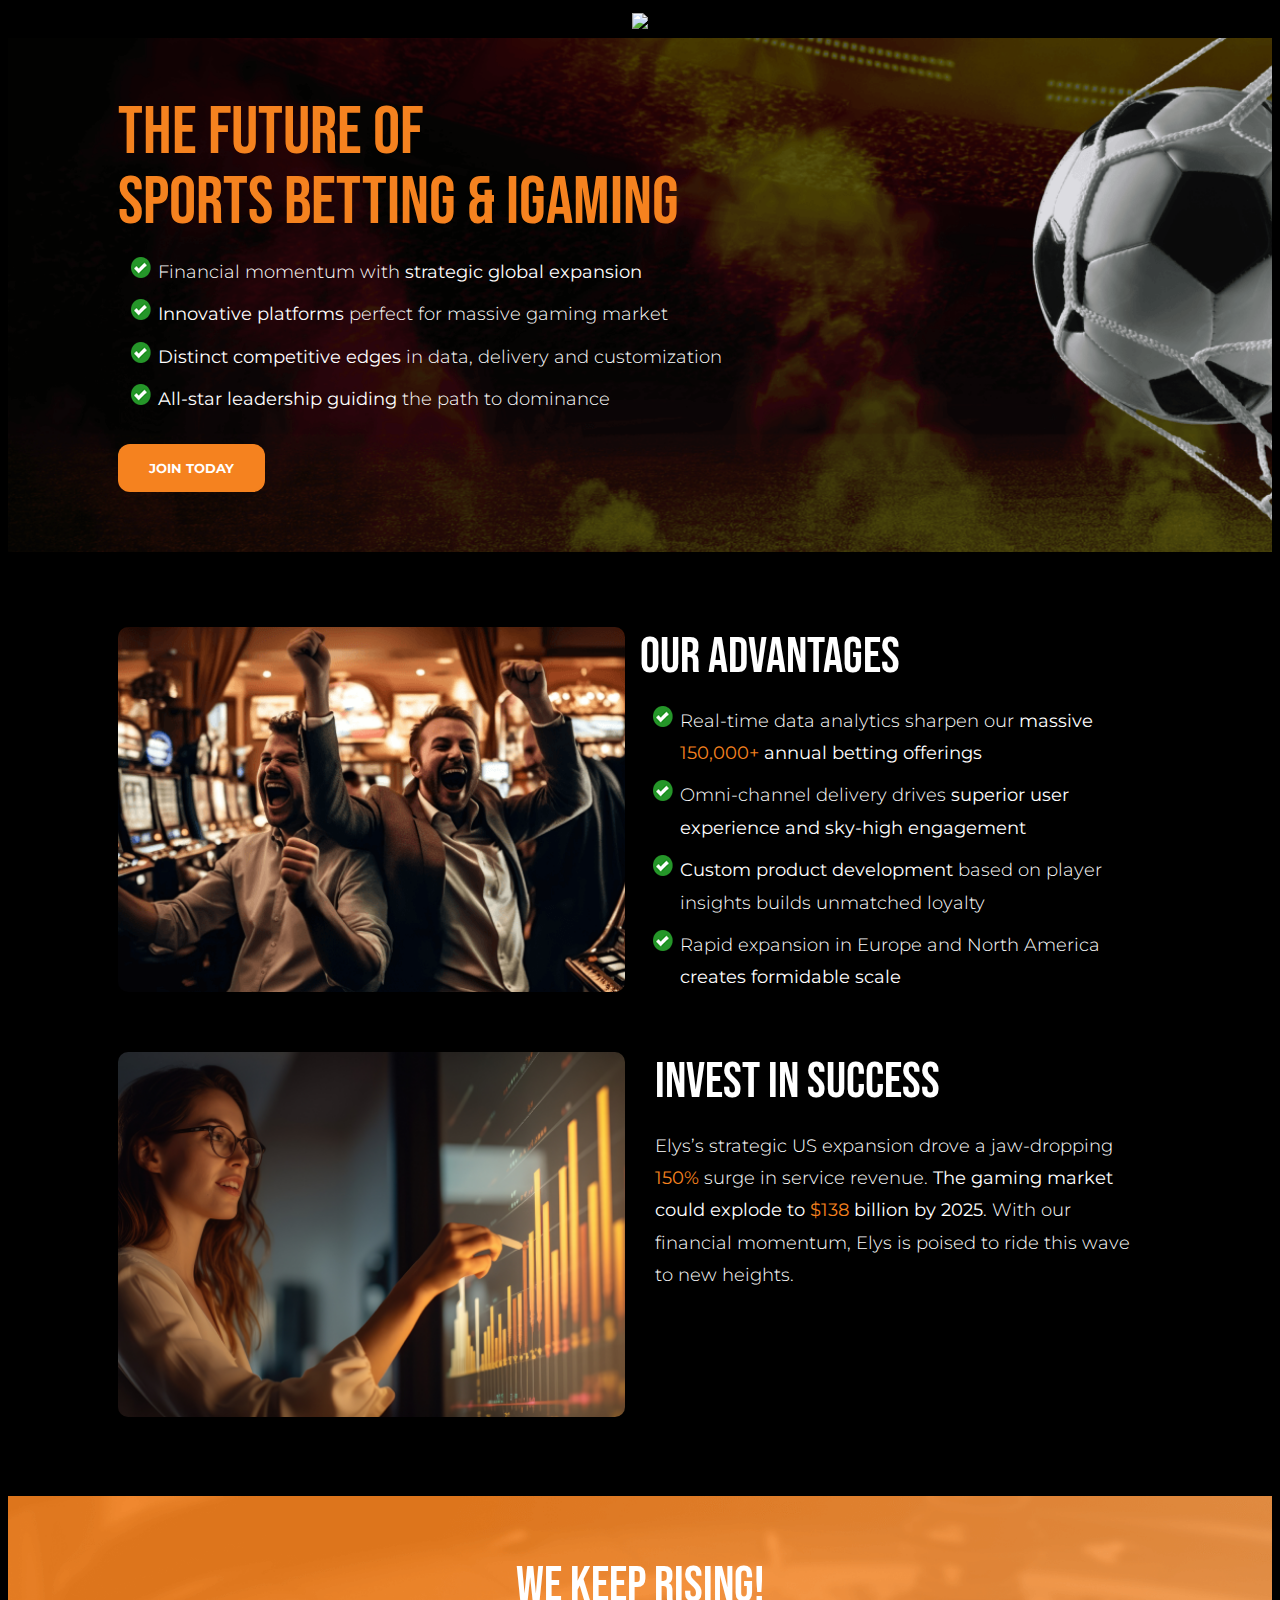
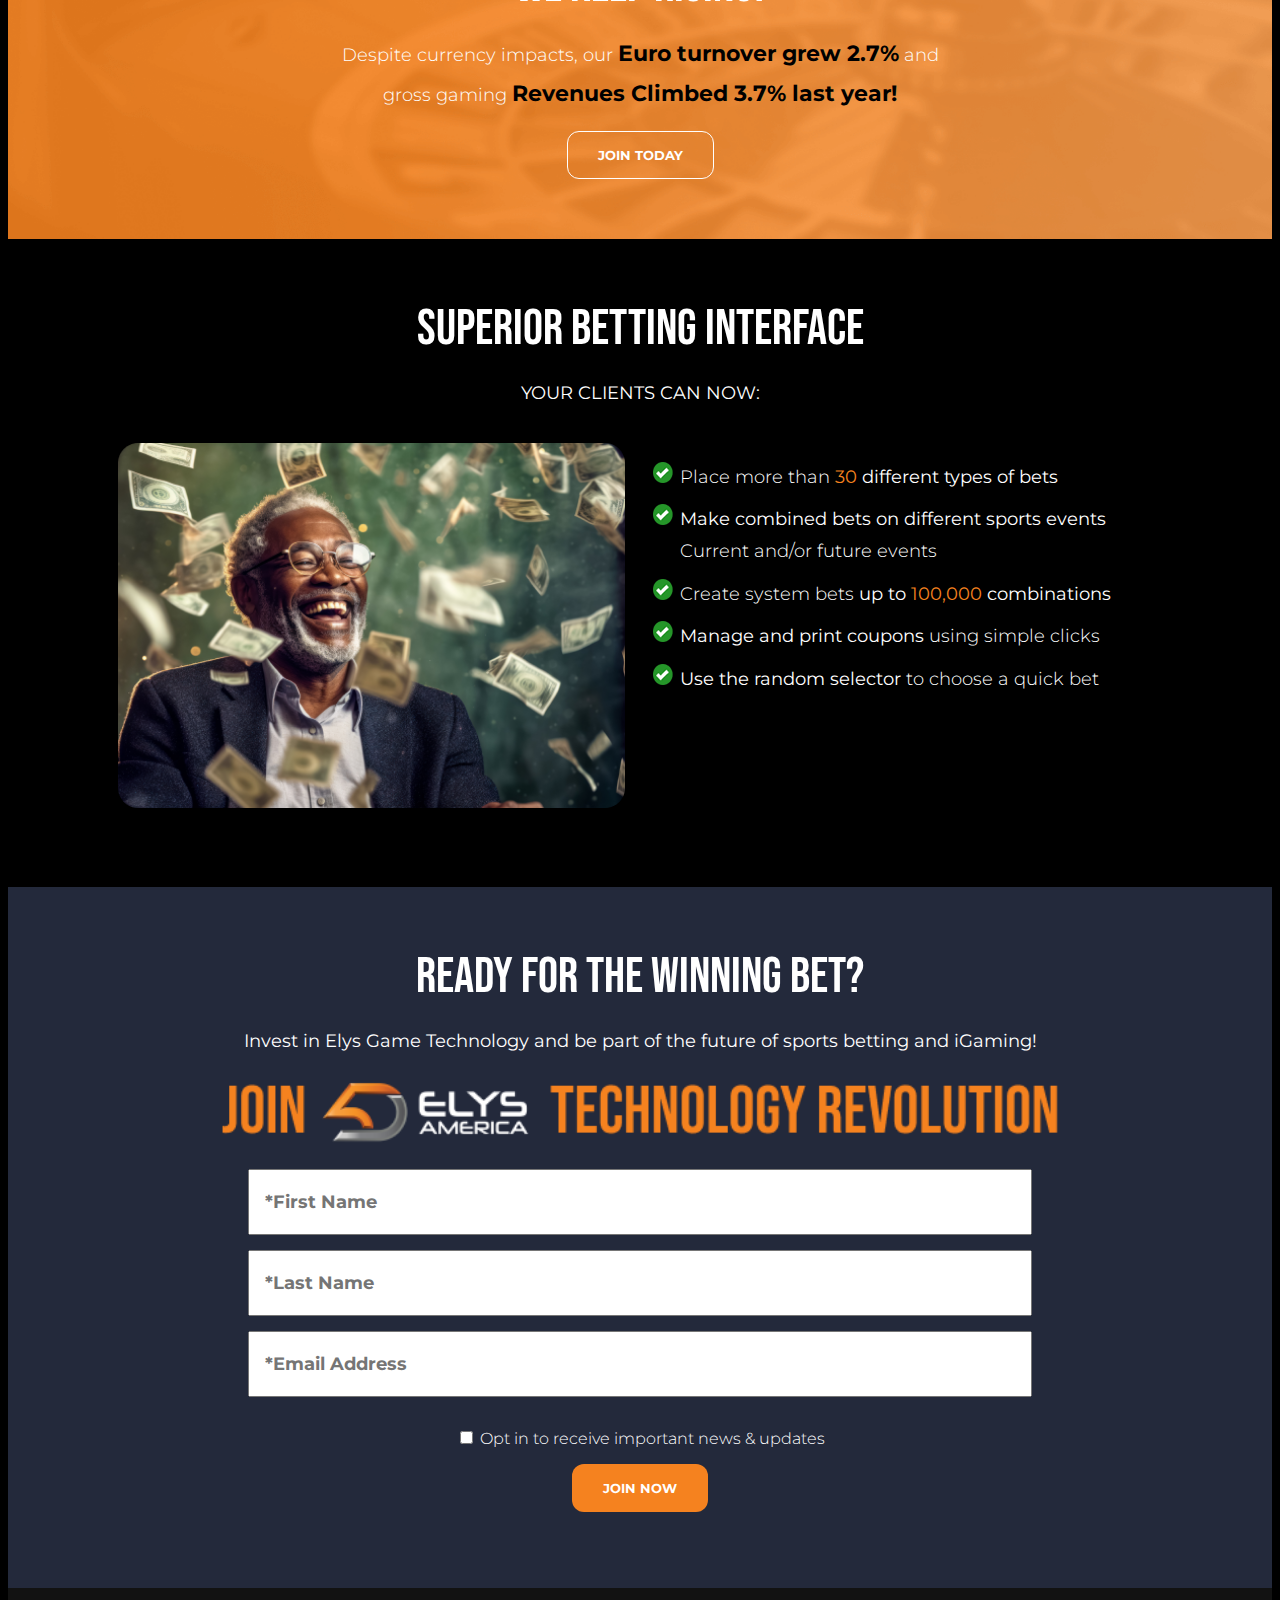
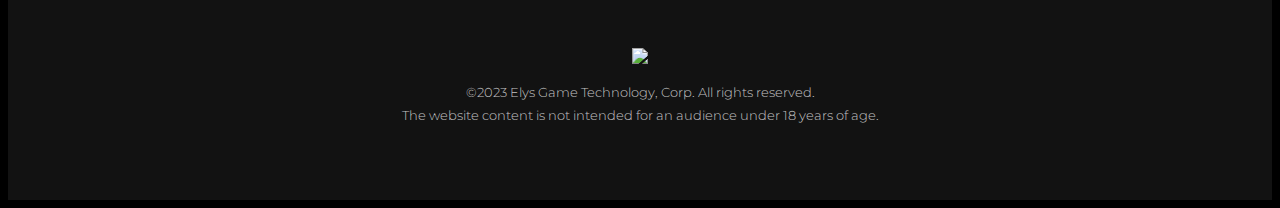
==== commit 40585012: "Updated 8/23/2023" ====
--- a/index.html
+++ b/index.html
@@ -1,3 +1,4 @@
+<!DOCTYPE html>
 <html lang="en">
     <head>
         <meta charset="utf-8">
@@ -12,8 +13,8 @@
     </head>
     <body>
         <div class="container menu">
-            <div class="row" style="text-align: center; padding-top:20px; padding-bottom: 20px;">
-                <img src="https://hostedimages-cdn.aweber-static.com/MjEzODEyMQ==/original/90623a771c1843f6ba67fd696ddfc8a9.png" style="width: 350px;"/></img>
+            <div class="row" style="text-align: center; padding-top:5px; padding-bottom: 5px;">
+                <img src="https://hostedimages-cdn.aweber-static.com/MjEzODEyMQ==/original/90623a771c1843f6ba67fd696ddfc8a9.png" style="width: 250px;"/></img>
                 <nav style="display: none;">
                     <ul style="color: #ffffff; display: inline-flex; list-style-position: inside; list-style-type: none; text-indent: 30px; font-family: 'Bebas Neue', sans-serif; font-size: 20px;">
                         <li>OPERATIONS</li>
@@ -43,15 +44,15 @@
                     </li>
                 </ul>
                 <div class="center">
-                    <a href="#anchor"><button class="btn">JOIN TODAY</button></a>
+                    <a href="#anchor"><button class="submit" style="text-align: center;">JOIN TODAY</button></a>
                 </div>
             </div>
         </div>
         <div class="row" style="padding-bottom: 0px;">
-            <div class="col-6">
+            <div class="col-6" style="padding-left: 0px;">
                 <img src="img/happy%20man.png" style="border-radius: 10px;"/>
             </div>
-            <div class="col-6">
+            <div class="col-6" style="padding-left: 0px;">
                 <div class="inner-content">
                     <h2 style="font-family: 'Bebas Neue', sans-serif; font-size: 50px; color: #ffffff; font-weight: 400; margin-top: 0; margin-bottom: 0;">Our Advantages</h2>
                     <ul style="color: #ffffff; font-family: 'Montserrat', sans-serif; list-style-type: none; list-style-image: url('img/bullets.png'); font-size: 18px; vertical-align: middle; font-weight: 300; line-height: 1.8;">
@@ -72,7 +73,7 @@
             </div>
         </div>
         <div class="row" style="padding-top: 0px;">
-            <div class="col-6">
+            <div class="col-6" style="padding-left: 0px;">
                 <img src="img/invesst_success.png" style="border-radius: 10px;"/>
             </div>
             <div class="col-6">
@@ -100,13 +101,12 @@
                     <p style="color: #ffffff; font-size: 18px; font-family: 'Montserrat', sans-serif; font-weight: 300; line-height: 1.8; text-align: center;"><b>YOUR CLIENTS CAN NOW:</b><br></p>
                     <center> 
 </center>
-                    <div class="row" style="padding-bottom: 0px; padding-top: 0px;">
-                        <div class="col-6">
+                    <div class="row" style="padding: 0px;">
+                        <div class="col-6" style="padding-left: 0px;">
                             <img src="img/superior_beating.png" style="border-radius: 10px;"/>
                         </div>
-                        <div class="col-6">
+                        <div class="col-6" style="padding-left: 0px;">
                             <div class="inner-content">
-                                <h2 style="font-family: 'Bebas Neue', sans-serif; font-size: 50px; color: #ffffff; font-weight: 400; margin-top: 0; margin-bottom: 0;">Our Advantages</h2>
                                 <ul style="color: #ffffff; font-family: 'Montserrat', sans-serif; list-style-type: none; list-style-image: url('img/bullets.png'); font-size: 18px; vertical-align: middle; font-weight: 300; line-height: 1.8;">
                                     <li>Place more than 
                                         <b><span style="color: #F5821F">30</span> different types of bets</b>
@@ -147,7 +147,7 @@
                             <input type="text" name="lastname" value="" style="width: 100%; padding: 20px 15px; font-size: 18px; font-family: 'Montserrat', sans-serif; font-weight: 700; color: #c9c9c9; margin-bottom: 15px;" placeholder="*Last Name"/>
                             <input type="text" name="email" value="" style="width: 100%; padding: 20px 15px; font-size: 18px; font-family: 'Montserrat', sans-serif; font-weight: 700; color: #c9c9c9; margin-bottom: 15px;" placeholder="*Email Address"/>
                             <p style="font-size: 16px; font-family: 'Montserrat', sans-serif; font-weight: 300; color: #ffffff;"><input type="checkbox" id="myCheck" name="test"> Opt in to receive important news & updates</p>
-                            <p><input class="btn" type="submit" name="submit" value="JOIN NOW"/></p>
+                            <p><input class="submit" type="submit" name="submit" value="JOIN NOW"/></p>
                         </form>
                     </div>
                 </div>
--- a/css/style.css
+++ b/css/style.css
@@ -41,13 +41,13 @@
     width: 100%;
     height: auto;
     object-fit: cover;
-  }
-
-  .row::after {
+}
+
+.row::after {
     content: "";
     clear: both;
     display: table;
-  }
+}
 
 h1 {
     color: #F5821F;
@@ -62,7 +62,7 @@
     text-transform: uppercase;
 }
 
-.btn {
+.submit {
     border-radius: 12px;
     background-color: #f5821f;
     font-family: 'Montserrat', sans-serif;
@@ -71,6 +71,12 @@
     color: #ffffff;
     padding: 15px 30px;
     border: 1px solid rgba(255, 255, 255, 0);
+}
+
+input[type="email"],
+input[type="text"],
+input[type="submit"] {
+    -moz-appearance: none !important;
 }
 
 .btn-light {
@@ -89,75 +95,156 @@
     margin: auto;
 }
 
-
-/**Responsive Design**/
+/* *Responsive Design* */
 * {
     box-sizing: border-box;
-  }
-  
-  .row::after {
+}
+
+.row::after {
     content: "";
     clear: both;
     display: table;
-  }
-  
-  [class*="col-"] {
+}
+
+[class*="col-"] {
     float: left;
     padding: 15px;
-  }
-
-  /* For mobile phones: */
+}
+
+/* For mobile phones: */
 [class*="col-"] {
     width: 100%;
-  }
-  
-  @media only screen and (min-width: 600px) {
+}
+
+@media only screen and (min-width: 600px) {
     /* For tablets: */
-    .col-s-1 {width: 8.33%;}
-    .col-s-2 {width: 16.66%;}
-    .col-s-3 {width: 25%;}
-    .col-s-4 {width: 33.33%;}
-    .col-s-5 {width: 41.66%;}
-    .col-s-6 {width: 50%;}
-    .col-s-7 {width: 58.33%;}
-    .col-s-8 {width: 66.66%;}
-    .col-s-9 {width: 75%;}
-    .col-s-10 {width: 83.33%;}
-    .col-s-11 {width: 91.66%;}
-    .col-s-12 {width: 100%;}
-  }
-  @media only screen and (min-width: 768px) {
+    .col-s-1 {
+        width: 8.33%;
+    }
+
+    .col-s-2 {
+        width: 16.66%;
+    }
+
+    .col-s-3 {
+        width: 25%;
+    }
+
+    .col-s-4 {
+        width: 33.33%;
+    }
+
+    .col-s-5 {
+        width: 41.66%;
+    }
+
+    .col-s-6 {
+        width: 50%;
+    }
+
+    .col-s-7 {
+        width: 58.33%;
+    }
+
+    .col-s-8 {
+        width: 66.66%;
+    }
+
+    .col-s-9 {
+        width: 75%;
+    }
+
+    .col-s-10 {
+        width: 83.33%;
+    }
+
+    .col-s-11 {
+        width: 91.66%;
+    }
+
+    .col-s-12 {
+        width: 100%;
+    }
+}
+
+@media only screen and (min-width: 768px) {
     /* For desktop: */
-    .col-1 {width: 8.33%;}
-    .col-2 {width: 16.66%;}
-    .col-3 {width: 25%;}
-    .col-4 {width: 33.33%;}
-    .col-5 {width: 41.66%;}
-    .col-6 {width: 50%;}
-    .col-7 {width: 58.33%;}
-    .col-8 {width: 66.66%;}
-    .col-9 {width: 75%;}
-    .col-10 {width: 83.33%;}
-    .col-11 {width: 91.66%;}
-    .col-12 {width: 100%;}
-    .formsec {max-width: 100%;}
-	
-  }
-
-  @media only screen and (max-width: 768px) {
+    .col-1 {
+        width: 8.33%;
+    }
+
+    .col-2 {
+        width: 16.66%;
+    }
+
+    .col-3 {
+        width: 25%;
+    }
+
+    .col-4 {
+        width: 33.33%;
+    }
+
+    .col-5 {
+        width: 41.66%;
+    }
+
+    .col-6 {
+        width: 50%;
+    }
+
+    .col-7 {
+        width: 58.33%;
+    }
+
+    .col-8 {
+        width: 66.66%;
+    }
+
+    .col-9 {
+        width: 75%;
+    }
+
+    .col-10 {
+        width: 83.33%;
+    }
+
+    .col-11 {
+        width: 91.66%;
+    }
+
+    .col-12 {
+        width: 100%;
+    }
+
     .formsec {
-	width: 100%;
-		}
-
-	h1, h2 {
-		text-align: center; 
-		font-size: 42px !important; 
-		line-height: 50px !important;
-		}
-
-	.center {
-		display: flex;
-		justify-content: center;
-		align-items: center;
-}
-  }+        max-width: 100%;
+    }
+}
+
+@media only screen and (max-width: 768px) {
+    .formsec {
+        width: 100%;
+    }
+
+    h1,
+    h2 {
+        text-align: center;
+        font-size: 42px !important;
+        line-height: 50px !important;
+    }
+
+    .row {
+        padding: 30px 15px;
+    }
+
+    img.logo {
+        width: 250px !important;
+    }
+
+    .center {
+        display: flex;
+        justify-content: center;
+        align-items: center;
+    }
+}